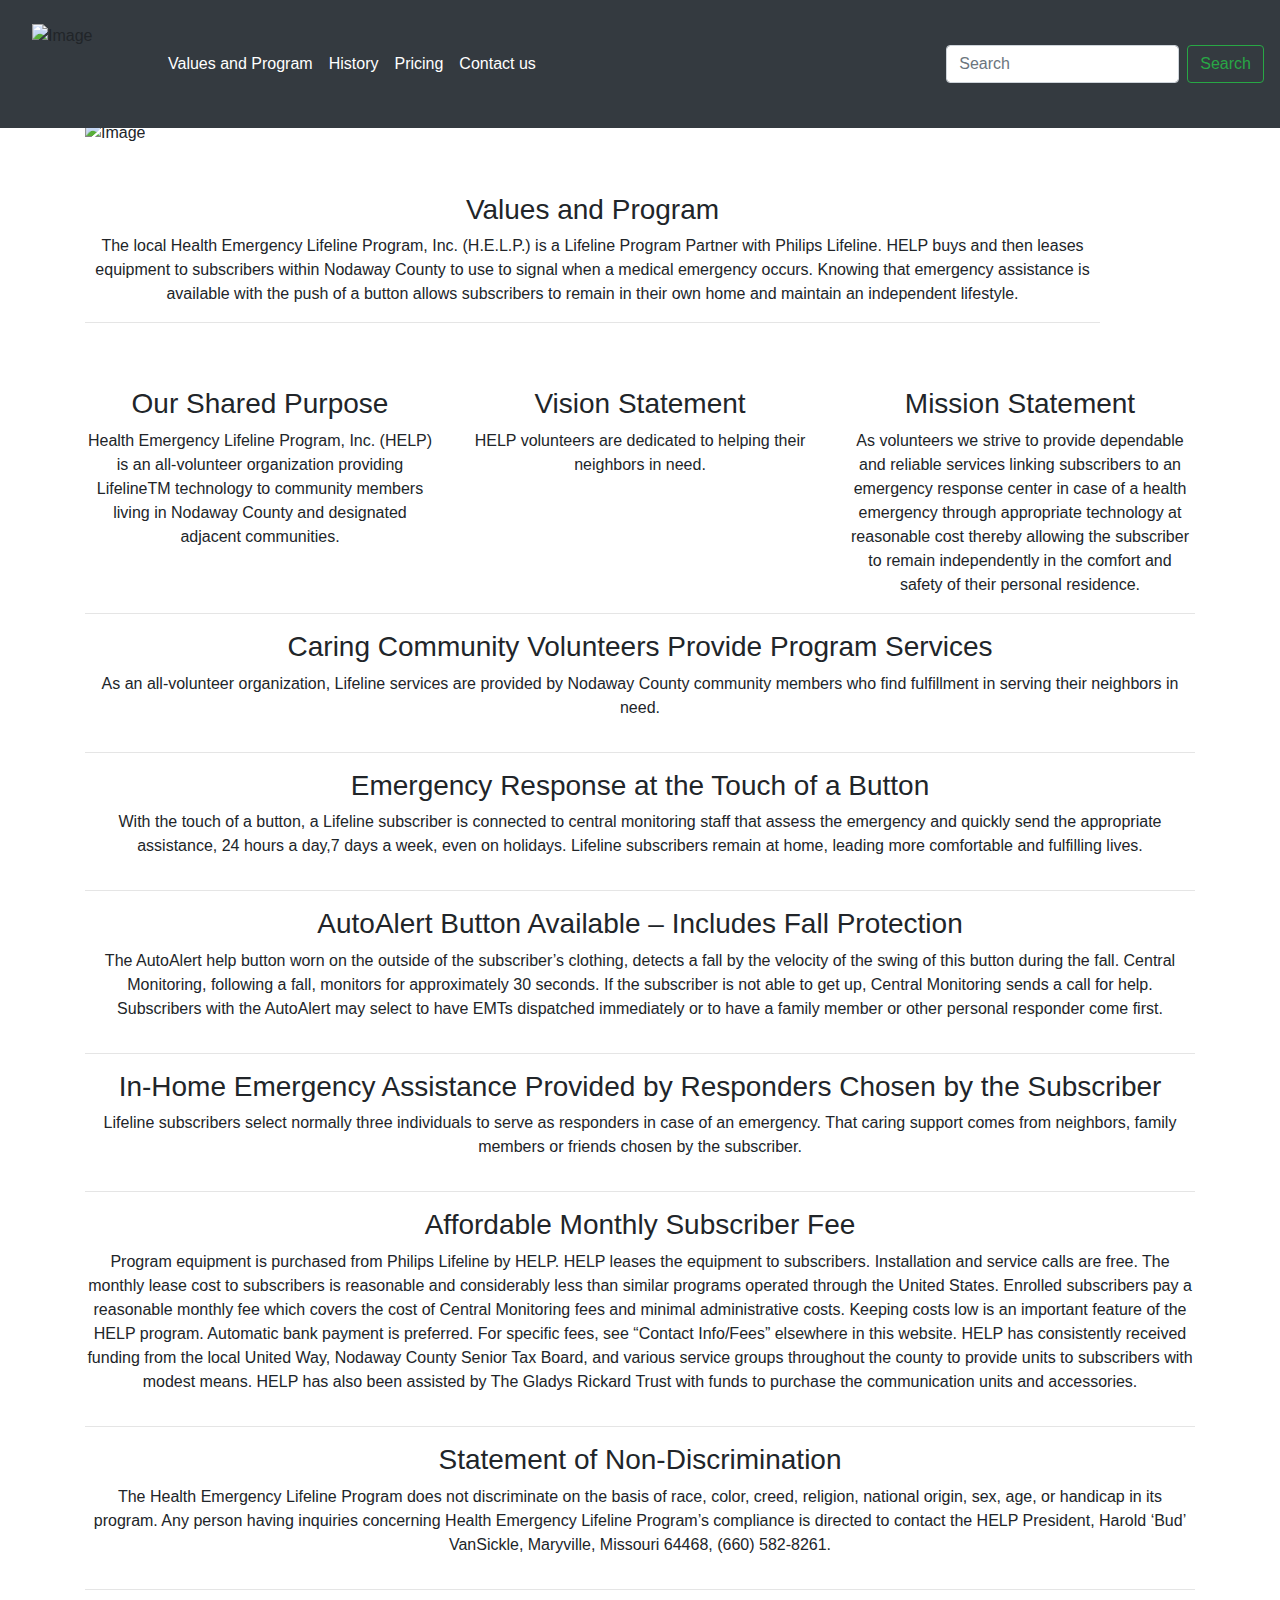
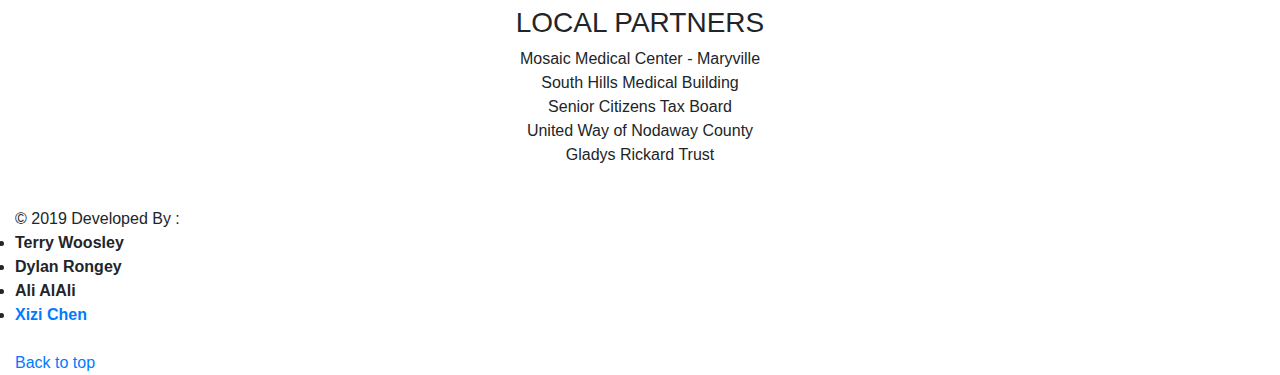
==== index.html @ 8243a245 "complete 'Health Emergency Lifeline Program' file" ====
<!doctype html>
<html lang="en">

<head>
  <meta charset="utf-8">
  <meta name="viewport" content="width=device-width, initial-scale=1, shrink-to-fit=no">
  <meta name="author" content="Group4">

  <title>Help App</title>

  <link rel="canonical" href="https://getbootstrap.com/docs/4.0/examples/starter-template/">

  <!-- Font Awesome -->
  <link rel="stylesheet" href="https://use.fontawesome.com/releases/v5.8.2/css/all.css">
  <!-- Bootstrap core CSS -->
  <link href="https://cdnjs.cloudflare.com/ajax/libs/twitter-bootstrap/4.3.1/css/bootstrap.min.css" rel="stylesheet">

  <!-- Custom fonts for this theme -->
  <link href="vendor/fontawesome-free/css/all.min.css" rel="stylesheet" type="text/css">
  <link href="https://fonts.googleapis.com/css?family=Montserrat:400,700" rel="stylesheet" type="text/css">
  <link href="https://fonts.googleapis.com/css?family=Lato:400,700,400italic,700italic" rel="stylesheet"
    type="text/css">


  <!-- Custom styles for this template -->
  <link href="../help-app/css/style.css" rel="stylesheet">
</head>


<body class="page-top">
  <a name="top"></a>
  <nav class="navbar navbar-expand-md navbar-dark bg-dark fixed-top">
    <button class="navbar-toggler" type="button" data-toggle="collapse" data-target="#navbarsExampleDefault"
      aria-controls="navbarsExampleDefault" aria-expanded="false" aria-label="Toggle navigation">
      <span class="navbar-toggler-icon"></span>
    </button>
    <img src="../help-app/logo/logo.png" style="width:9em;height:7em; padding: 1em 1em 1em 1em;" alt="Image">
    <div class="collapse navbar-collapse" id="navbarsExampleDefault">
      <ul class="navbar-nav mr-auto">
        <li class="nav-item active">
          <a class="nav-link" href="#values">Values and Program <span class="sr-only">(current)</span></a>
        </li>
        <li class="nav-item active">
          <a class="nav-link " href="#history">History</a>
        </li>
        <li class="nav-item active">
          <a class="nav-link " href="#pricing">Pricing</a>
        <li class="nav-item active">
          <a class="nav-link " href="#bot">Contact us</a>
        </li>
      </ul>
      <form class="form-inline my-2 my-lg-0">
        <input class="form-control mr-sm-2" type="text" placeholder="Search" aria-label="Search">
        <button class="btn btn-outline-success my-2 my-sm-0" type="submit">Search</button>
      </form>
    </div>
  </nav>

  <main class="container mt-5 flex-fill ">
    <br><br><br>
    <img src="../help-app/images/Wearing Lifeline Autoalert Button.jpg" style="width:70em;height:50em;" alt="Image">

    <div class="row">
      <article class="col-sm-12">

        <div class="row">

          <section class="col-md-11 text-center">
            <br><br>
            <h3>Values and Program</h3>
            <p>The local Health Emergency Lifeline Program, Inc. (H.E.L.P.) is a Lifeline Program Partner with Philips
              Lifeline. HELP buys and then leases equipment to subscribers within Nodaway County to use to signal when a
              medical emergency occurs. Knowing that emergency assistance is available with the push of a button allows
              subscribers to remain in their own home and maintain an independent lifestyle.</p>
            <hr>
            <br><br>
          </section>

          <section class="col-md-4 text-center">
            <h3>Our Shared Purpose</h3>
            Health Emergency Lifeline Program, Inc. (HELP) is an all-volunteer organization providing LifelineTM
            technology to community members living in Nodaway County and designated adjacent communities.
          </section>

          <section class="col-md-4 text-center">
            <h3>Vision Statement</h3>
            HELP volunteers are dedicated to helping their neighbors in need.
          </section>

          <section class="col-md-4 text-center">
            <h3>Mission Statement</h3>
            As volunteers we strive to provide dependable and reliable services linking subscribers to an emergency
            response center in case of a health emergency through appropriate technology at reasonable cost thereby
            allowing the subscriber to remain independently in the comfort and safety of their personal residence.
          </section>

          <section class="col-md-12 text-center">
            <hr>
            <h3>Caring Community Volunteers Provide Program Services</h3>
            <p>As an all-volunteer organization, Lifeline services are provided by Nodaway County community members who
              find fulfillment in serving their neighbors in need.</p>
          </section>

          <section class="col-md-12 text-center">
            <hr>
            <h3>Emergency Response at the Touch of a Button</h3>
            <p>With the touch of a button, a Lifeline subscriber is connected to central monitoring staff that assess
              the emergency and quickly send the appropriate assistance, 24 hours a day,7 days a week, even on holidays.
              Lifeline subscribers remain at home, leading more comfortable and fulfilling lives.</p>
          </section>

          <section class="col-md-12 text-center">
            <hr>
            <h3>AutoAlert Button Available – Includes Fall Protection</h3>
            <p>The AutoAlert help button worn on the outside of the subscriber’s clothing, detects a fall by the
              velocity of the swing of this button during the fall. Central Monitoring, following a fall, monitors for
              approximately 30 seconds. If the subscriber is not able to get up, Central Monitoring sends a call for
              help. Subscribers with the AutoAlert may select to have EMTs dispatched immediately or to have a family
              member or other personal responder come first.</p>
          </section>

          <section class="col-md-12 text-center">
            <hr>
            <h3>In-Home Emergency Assistance Provided by Responders Chosen by the Subscriber</h3>
            <p>Lifeline subscribers select normally three individuals to serve as responders in case of an emergency.
              That caring support comes from neighbors, family members or friends chosen by the subscriber.</p>
          </section>

          <section class="col-md-12 text-center">
            <hr>
            <h3>Affordable Monthly Subscriber Fee</h3>
            <p>Program equipment is purchased from Philips Lifeline by HELP. HELP leases the equipment to subscribers.
              Installation and service calls are free. The monthly lease cost to subscribers is reasonable and
              considerably less than similar programs operated through the United States. Enrolled subscribers pay a
              reasonable monthly fee which covers the cost of Central Monitoring fees and minimal administrative costs.
              Keeping costs low is an important feature of the HELP program. Automatic bank payment is preferred. For
              specific fees, see “Contact Info/Fees” elsewhere in this website.
              HELP has consistently received funding from the local United Way, Nodaway County Senior Tax Board, and
              various service groups throughout the county to provide units to subscribers with modest means. HELP has
              also been assisted by The Gladys Rickard Trust with funds to purchase the communication units and
              accessories.
            </p>
          </section>

          <section class="col-md-12 text-center">
            <hr>
            <h3>Statement of Non-Discrimination</h3>
            <p>The Health Emergency Lifeline Program does not discriminate on the basis of race, color, creed, religion,
              national origin, sex, age, or handicap in its program. Any person having inquiries concerning Health
              Emergency Lifeline Program’s compliance is directed to contact the HELP President, Harold ‘Bud’ VanSickle,
              Maryville, Missouri 64468, (660) 582-8261.
            </p>
          </section>

          <section class="col-md-12 text-center">
              <hr>
              <h3>LOCAL PARTNERS</h3>
              <p>Mosaic Medical Center - Maryville
                  <br>South Hills Medical Building
                  <br>Senior Citizens Tax Board
                  <br>United Way of Nodaway County
                  <br>Gladys Rickard Trust
                  
              </p>
            </section>
  

        </div>
      </article>
    </div>



  </main><!-- /.container -->

  <footer class="container-fluid">
    <div id="footer">
      <br>&copy; 2019 Developed By :
      <b>
        <li>Terry Woosley</li>
        <li>Dylan Rongey</li>
        <li>Ali AlAli</li>
        <li><a href="https://xchen182.github.io/aboutme/">Xizi Chen</li>
      </b>
      <br>
      <a href="#top">Back to top</a>
    </div>
    <a name="bot"></a>
  </footer>



</body>

</html>
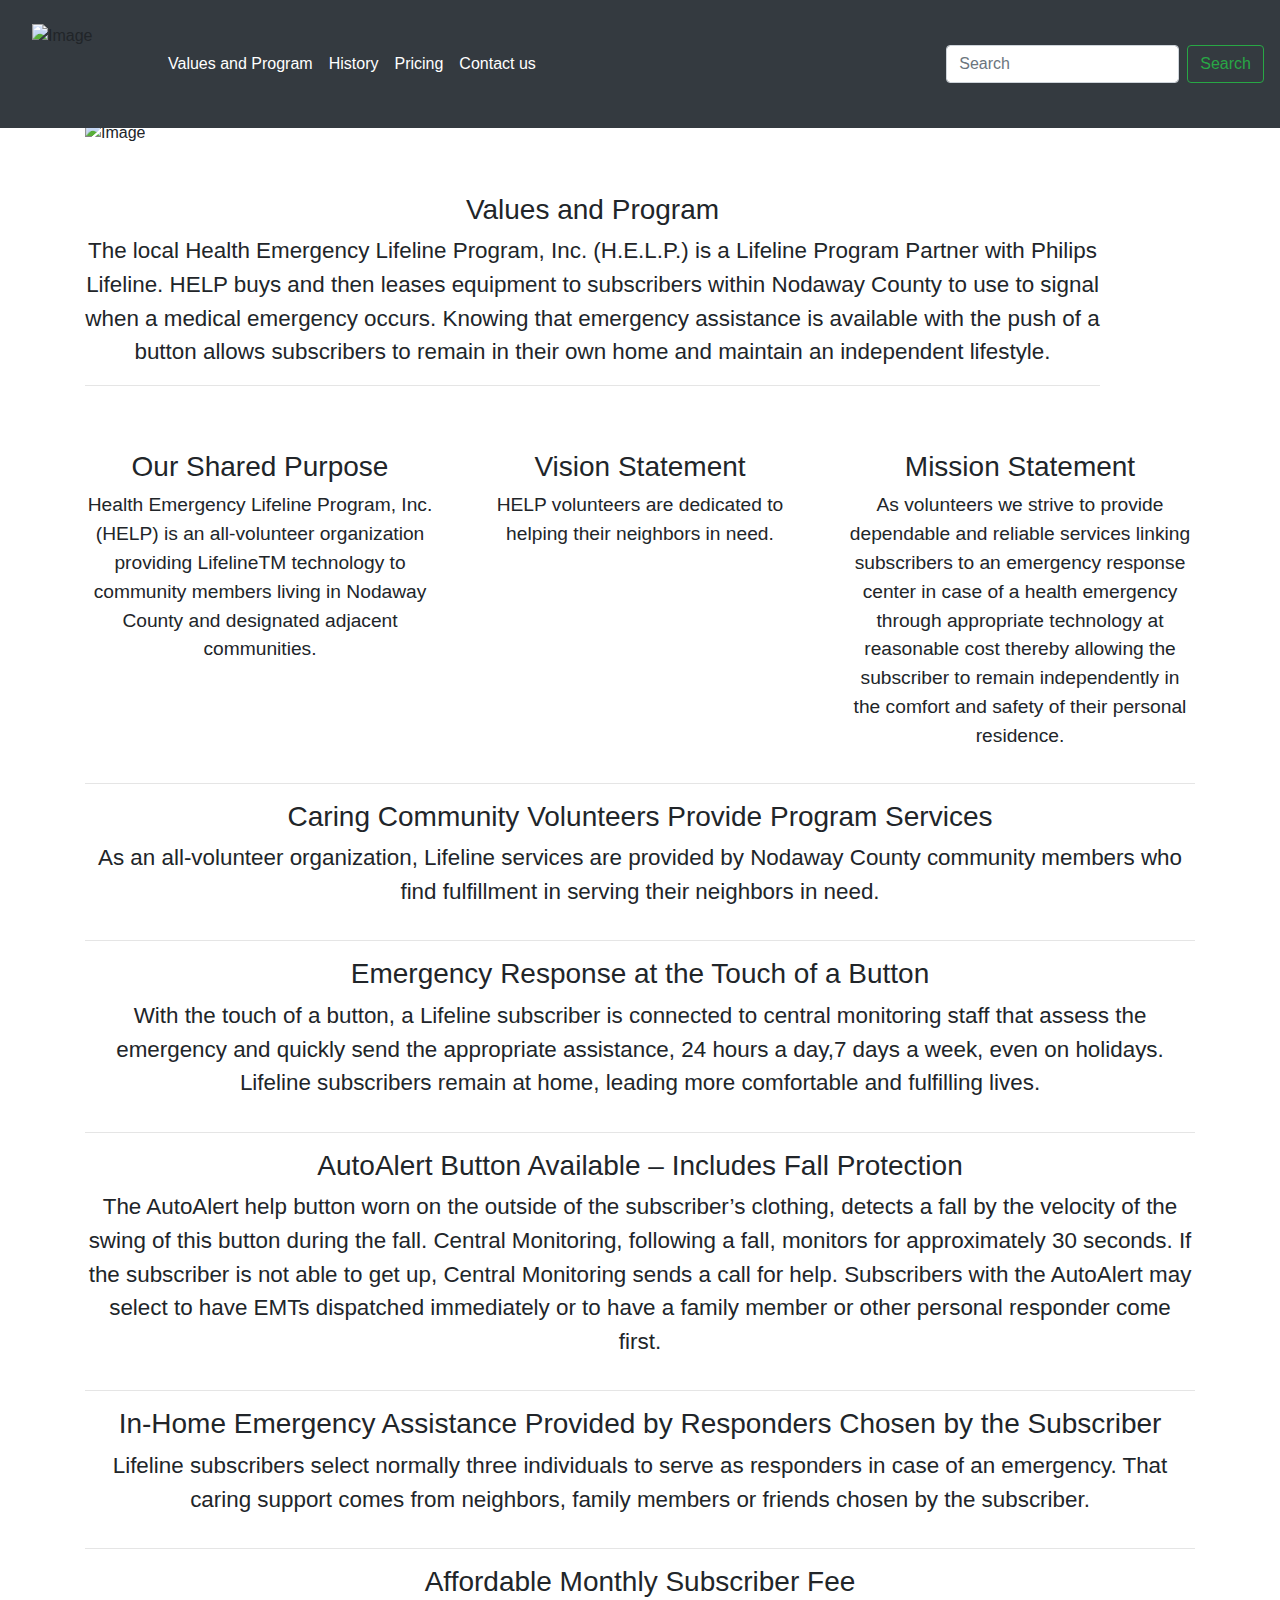
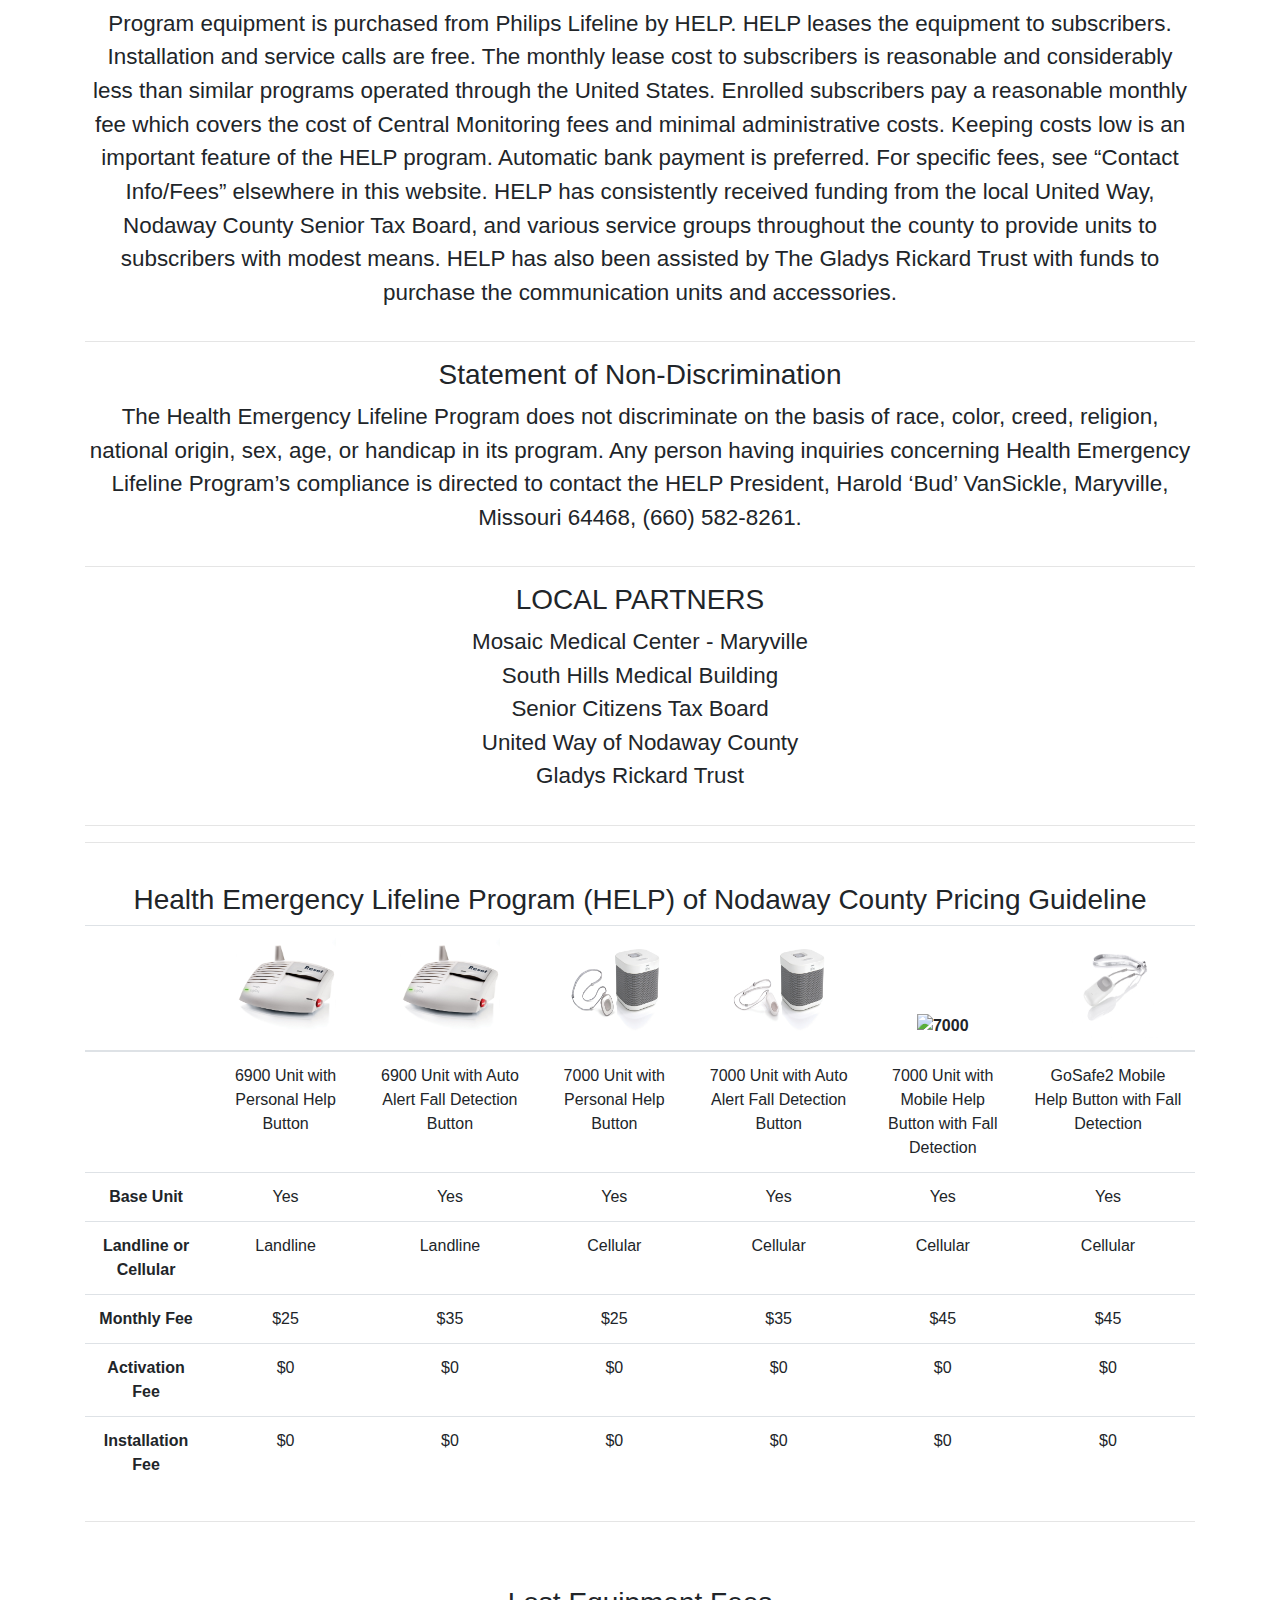
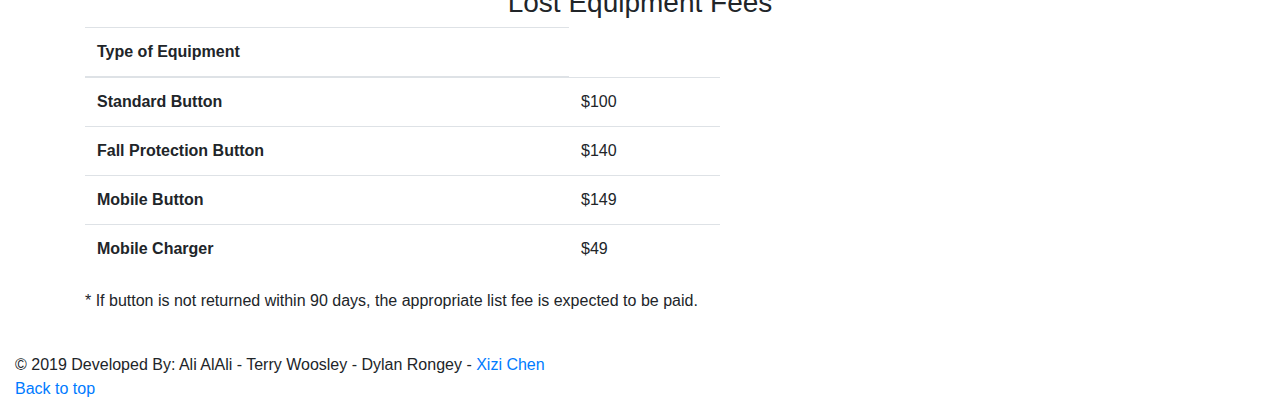
==== commit 7a1da3d3: "add pricing" ====
--- a/index.html
+++ b/index.html
@@ -41,7 +41,7 @@
           <a class="nav-link" href="#values">Values and Program <span class="sr-only">(current)</span></a>
         </li>
         <li class="nav-item active">
-          <a class="nav-link " href="#history">History</a>
+          <a class="nav-link " href="history.html">History</a>
         </li>
         <li class="nav-item active">
           <a class="nav-link " href="#pricing">Pricing</a>
@@ -68,7 +68,7 @@
           <section class="col-md-11 text-center">
             <br><br>
             <h3>Values and Program</h3>
-            <p>The local Health Emergency Lifeline Program, Inc. (H.E.L.P.) is a Lifeline Program Partner with Philips
+            <p style="font-family: 'Gill Sans', 'Gill Sans MT', Calibri, 'Trebuchet MS', sans-serif; font-size:140%;">The local Health Emergency Lifeline Program, Inc. (H.E.L.P.) is a Lifeline Program Partner with Philips
               Lifeline. HELP buys and then leases equipment to subscribers within Nodaway County to use to signal when a
               medical emergency occurs. Knowing that emergency assistance is available with the push of a button allows
               subscribers to remain in their own home and maintain an independent lifestyle.</p>
@@ -78,33 +78,39 @@
 
           <section class="col-md-4 text-center">
             <h3>Our Shared Purpose</h3>
+            <p style="font-family: 'Gill Sans', 'Gill Sans MT', Calibri, 'Trebuchet MS', sans-serif; font-size:120%;">
             Health Emergency Lifeline Program, Inc. (HELP) is an all-volunteer organization providing LifelineTM
             technology to community members living in Nodaway County and designated adjacent communities.
+          </p>
           </section>
 
           <section class="col-md-4 text-center">
             <h3>Vision Statement</h3>
+            <p style="font-family: 'Gill Sans', 'Gill Sans MT', Calibri, 'Trebuchet MS', sans-serif; font-size:120%;">
             HELP volunteers are dedicated to helping their neighbors in need.
+          </p>
           </section>
 
           <section class="col-md-4 text-center">
             <h3>Mission Statement</h3>
+            <p style="font-family: 'Gill Sans', 'Gill Sans MT', Calibri, 'Trebuchet MS', sans-serif; font-size:120%;">
             As volunteers we strive to provide dependable and reliable services linking subscribers to an emergency
             response center in case of a health emergency through appropriate technology at reasonable cost thereby
             allowing the subscriber to remain independently in the comfort and safety of their personal residence.
+          </p>
           </section>
 
           <section class="col-md-12 text-center">
             <hr>
             <h3>Caring Community Volunteers Provide Program Services</h3>
-            <p>As an all-volunteer organization, Lifeline services are provided by Nodaway County community members who
+            <p style="font-family: 'Gill Sans', 'Gill Sans MT', Calibri, 'Trebuchet MS', sans-serif; font-size:140%;">As an all-volunteer organization, Lifeline services are provided by Nodaway County community members who
               find fulfillment in serving their neighbors in need.</p>
           </section>
 
           <section class="col-md-12 text-center">
             <hr>
             <h3>Emergency Response at the Touch of a Button</h3>
-            <p>With the touch of a button, a Lifeline subscriber is connected to central monitoring staff that assess
+            <p style="font-family: 'Gill Sans', 'Gill Sans MT', Calibri, 'Trebuchet MS', sans-serif; font-size:140%;">With the touch of a button, a Lifeline subscriber is connected to central monitoring staff that assess
               the emergency and quickly send the appropriate assistance, 24 hours a day,7 days a week, even on holidays.
               Lifeline subscribers remain at home, leading more comfortable and fulfilling lives.</p>
           </section>
@@ -112,7 +118,7 @@
           <section class="col-md-12 text-center">
             <hr>
             <h3>AutoAlert Button Available – Includes Fall Protection</h3>
-            <p>The AutoAlert help button worn on the outside of the subscriber’s clothing, detects a fall by the
+            <p style="font-family: 'Gill Sans', 'Gill Sans MT', Calibri, 'Trebuchet MS', sans-serif; font-size:140%;">The AutoAlert help button worn on the outside of the subscriber’s clothing, detects a fall by the
               velocity of the swing of this button during the fall. Central Monitoring, following a fall, monitors for
               approximately 30 seconds. If the subscriber is not able to get up, Central Monitoring sends a call for
               help. Subscribers with the AutoAlert may select to have EMTs dispatched immediately or to have a family
@@ -122,14 +128,14 @@
           <section class="col-md-12 text-center">
             <hr>
             <h3>In-Home Emergency Assistance Provided by Responders Chosen by the Subscriber</h3>
-            <p>Lifeline subscribers select normally three individuals to serve as responders in case of an emergency.
+            <p style="font-family: 'Gill Sans', 'Gill Sans MT', Calibri, 'Trebuchet MS', sans-serif; font-size:140%;">Lifeline subscribers select normally three individuals to serve as responders in case of an emergency.
               That caring support comes from neighbors, family members or friends chosen by the subscriber.</p>
           </section>
 
           <section class="col-md-12 text-center">
             <hr>
             <h3>Affordable Monthly Subscriber Fee</h3>
-            <p>Program equipment is purchased from Philips Lifeline by HELP. HELP leases the equipment to subscribers.
+            <p style="font-family: 'Gill Sans', 'Gill Sans MT', Calibri, 'Trebuchet MS', sans-serif; font-size:140%;">Program equipment is purchased from Philips Lifeline by HELP. HELP leases the equipment to subscribers.
               Installation and service calls are free. The monthly lease cost to subscribers is reasonable and
               considerably less than similar programs operated through the United States. Enrolled subscribers pay a
               reasonable monthly fee which covers the cost of Central Monitoring fees and minimal administrative costs.
@@ -145,7 +151,7 @@
           <section class="col-md-12 text-center">
             <hr>
             <h3>Statement of Non-Discrimination</h3>
-            <p>The Health Emergency Lifeline Program does not discriminate on the basis of race, color, creed, religion,
+            <p style="font-family: 'Gill Sans', 'Gill Sans MT', Calibri, 'Trebuchet MS', sans-serif; font-size:140%;">The Health Emergency Lifeline Program does not discriminate on the basis of race, color, creed, religion,
               national origin, sex, age, or handicap in its program. Any person having inquiries concerning Health
               Emergency Lifeline Program’s compliance is directed to contact the HELP President, Harold ‘Bud’ VanSickle,
               Maryville, Missouri 64468, (660) 582-8261.
@@ -153,17 +159,131 @@
           </section>
 
           <section class="col-md-12 text-center">
-              <hr>
-              <h3>LOCAL PARTNERS</h3>
-              <p>Mosaic Medical Center - Maryville
-                  <br>South Hills Medical Building
-                  <br>Senior Citizens Tax Board
-                  <br>United Way of Nodaway County
-                  <br>Gladys Rickard Trust
-                  
-              </p>
-            </section>
-  
+            <hr>
+            <h3>LOCAL PARTNERS</h3>
+            <p style="font-family: 'Gill Sans', 'Gill Sans MT', Calibri, 'Trebuchet MS', sans-serif; font-size:140%;">Mosaic Medical Center - Maryville
+              <br>South Hills Medical Building
+              <br>Senior Citizens Tax Board
+              <br>United Way of Nodaway County
+              <br>Gladys Rickard Trust
+            </p>
+          </section>
+
+          <section class="col-md-12 text-center">
+            <hr><hr><br>
+            <h3>Health Emergency Lifeline Program (HELP) of Nodaway County Pricing Guideline</h3>
+            <table class="table table-responsive">
+              <thead>
+                <tr>
+                  <th scope="col"></th>
+                  <th scope="col"><img src="images/6900 Communicator.jpg" alt="6900" style="width:100px;height:100px;">
+                  </th>
+                  <th scope="col"><img src="images/6900 Communicator.jpg" alt="7000" style="width:100px;height:100px;">
+                  </th>
+                  <th scope="col"><img src="images/7000 Communicator and Standard Button.jpg" alt="7000"
+                      style="width:100px;height:100px;"></th>
+                  <th scope="col"><img src="images/7000 Communicator and Autoalert Button.jpg" alt="7000"
+                      style="width:100px;height:100px;"></th>
+                  <th scope="col"><img src="images/Communicators and Buttons.jpg" alt="7000"
+                      style="width:100px;height:100px;"></th>
+                  <th scope="col"><img src="images/Gosafe Button.jpg" alt="7000" style="width:100px;height:100px;"></th>
+                </tr>
+              </thead>
+              <tbody>
+                <tr>
+                  <th scope="row"></th>
+                  <td>6900 Unit with Personal Help Button</td>
+                  <td>6900 Unit with Auto Alert Fall Detection Button</td>
+                  <td>7000 Unit with Personal Help Button</td>
+                  <td>7000 Unit with Auto Alert Fall Detection Button</td>
+                  <td>7000 Unit with Mobile Help Button with Fall Detection</td>
+                  <td>GoSafe2 Mobile Help Button with Fall Detection</td>
+                </tr>
+                <tr>
+                  <th scope="row">Base Unit</th>
+                  <td>Yes</td>
+                  <td>Yes</td>
+                  <td>Yes</td>
+                  <td>Yes</td>
+                  <td>Yes</td>
+                  <td>Yes</td>
+                </tr>
+                <tr>
+                  <th scope="row">Landline or Cellular</th>
+                  <td>Landline</td>
+                  <td>Landline</td>
+                  <td>Cellular</td>
+                  <td>Cellular</td>
+                  <td>Cellular</td>
+                  <td>Cellular</td>
+                </tr>
+                <tr>
+                  <th scope="row">Monthly Fee</th>
+                  <td>$25</td>
+                  <td>$35</td>
+                  <td>$25</td>
+                  <td>$35</td>
+                  <td>$45</td>
+                  <td>$45</td>
+                </tr>
+                <tr>
+                  <th scope="row">Activation Fee</th>
+                  <td>$0</td>
+                  <td>$0</td>
+                  <td>$0</td>
+                  <td>$0</td>
+                  <td>$0</td>
+                  <td>$0</td>
+                </tr>
+                <tr>
+                  <th scope="row">Installation Fee</th>
+                  <td>$0</td>
+                  <td>$0</td>
+                  <td>$0</td>
+                  <td>$0</td>
+                  <td>$0</td>
+                  <td>$0</td>
+                </tr>
+              </tbody>
+            </table>
+          </section>
+
+          <section class="col-md-12 text-center">
+            <hr><br><br>
+              <h3>Lost Equipment Fees</h3>
+          </section>
+
+          <section class="col-md-7 ">
+            <table class="table">
+              <thead>
+                <tr>
+                  <th scope="col">Type of Equipment</th>
+                  </th>
+                </tr>
+              </thead>
+              <tbody>
+                <tr>
+                  <th scope="row">Standard Button</th>
+                  <td>$100</td>
+                </tr>
+                <tr>
+                  <th scope="row">Fall Protection Button</th>
+                  <td>$140</td>
+                </tr>
+                <tr>
+                  <th scope="row">Mobile Button</th>
+                  <td>$149</td>
+                </tr>
+                <tr>
+                  <th scope="row">Mobile Charger</th>
+                  <td>$49</td>
+                </tr>
+              </tbody>
+            </table>
+            <p style="font-family: 'Gill Sans', 'Gill Sans MT', Calibri, 'Trebuchet MS', sans-serif"
+            >* If button is not returned within 90 days, the appropriate list fee is expected to be paid.
+          </p>
+          </section>
 
         </div>
       </article>
@@ -175,15 +295,13 @@
 
   <footer class="container-fluid">
     <div id="footer">
-      <br>&copy; 2019 Developed By :
-      <b>
-        <li>Terry Woosley</li>
-        <li>Dylan Rongey</li>
-        <li>Ali AlAli</li>
-        <li><a href="https://xchen182.github.io/aboutme/">Xizi Chen</li>
-      </b>
-      <br>
-      <a href="#top">Back to top</a>
+      <br>&copy; 2019 Developed By:
+      Ali AlAli -
+      Terry Woosley -
+      Dylan Rongey -
+      <a href="https://xchen182.github.io/aboutme/">Xizi Chen
+        <br>
+        <a href="#top">Back to top</a>
     </div>
     <a name="bot"></a>
   </footer>
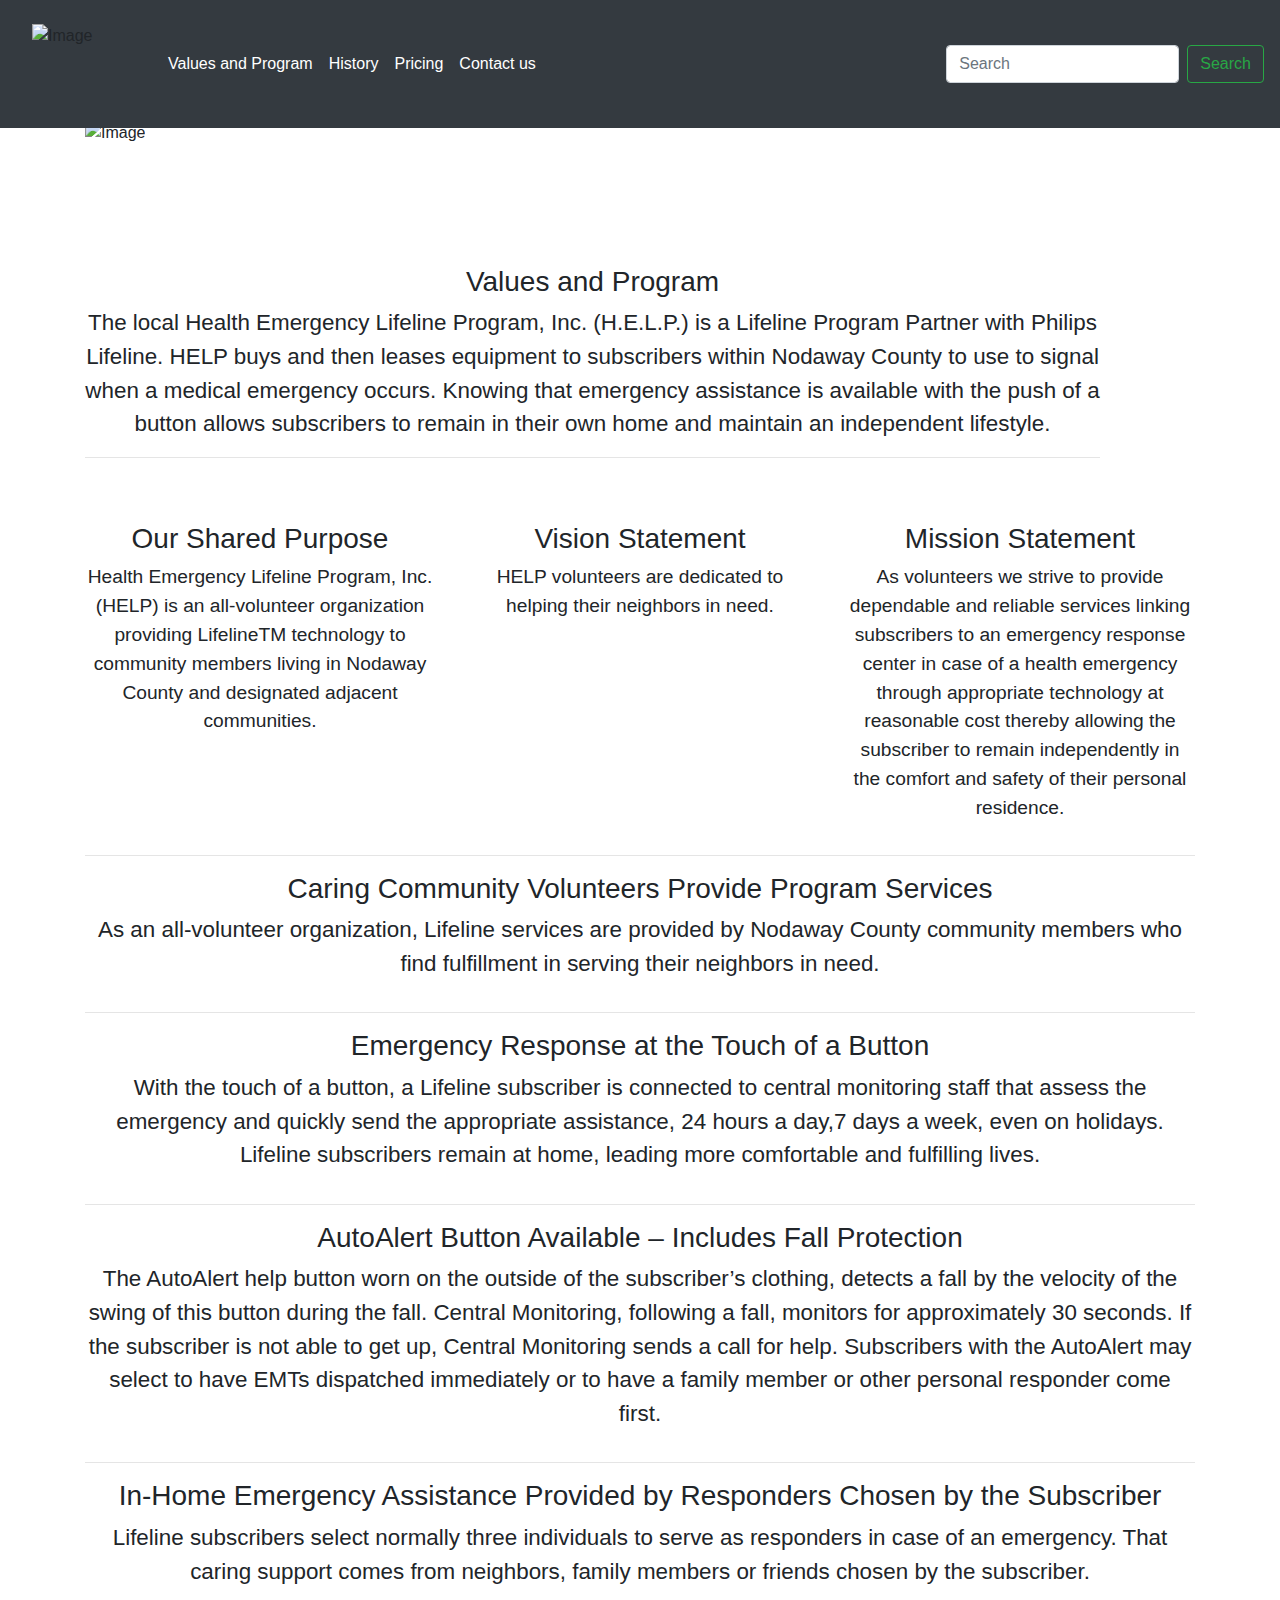
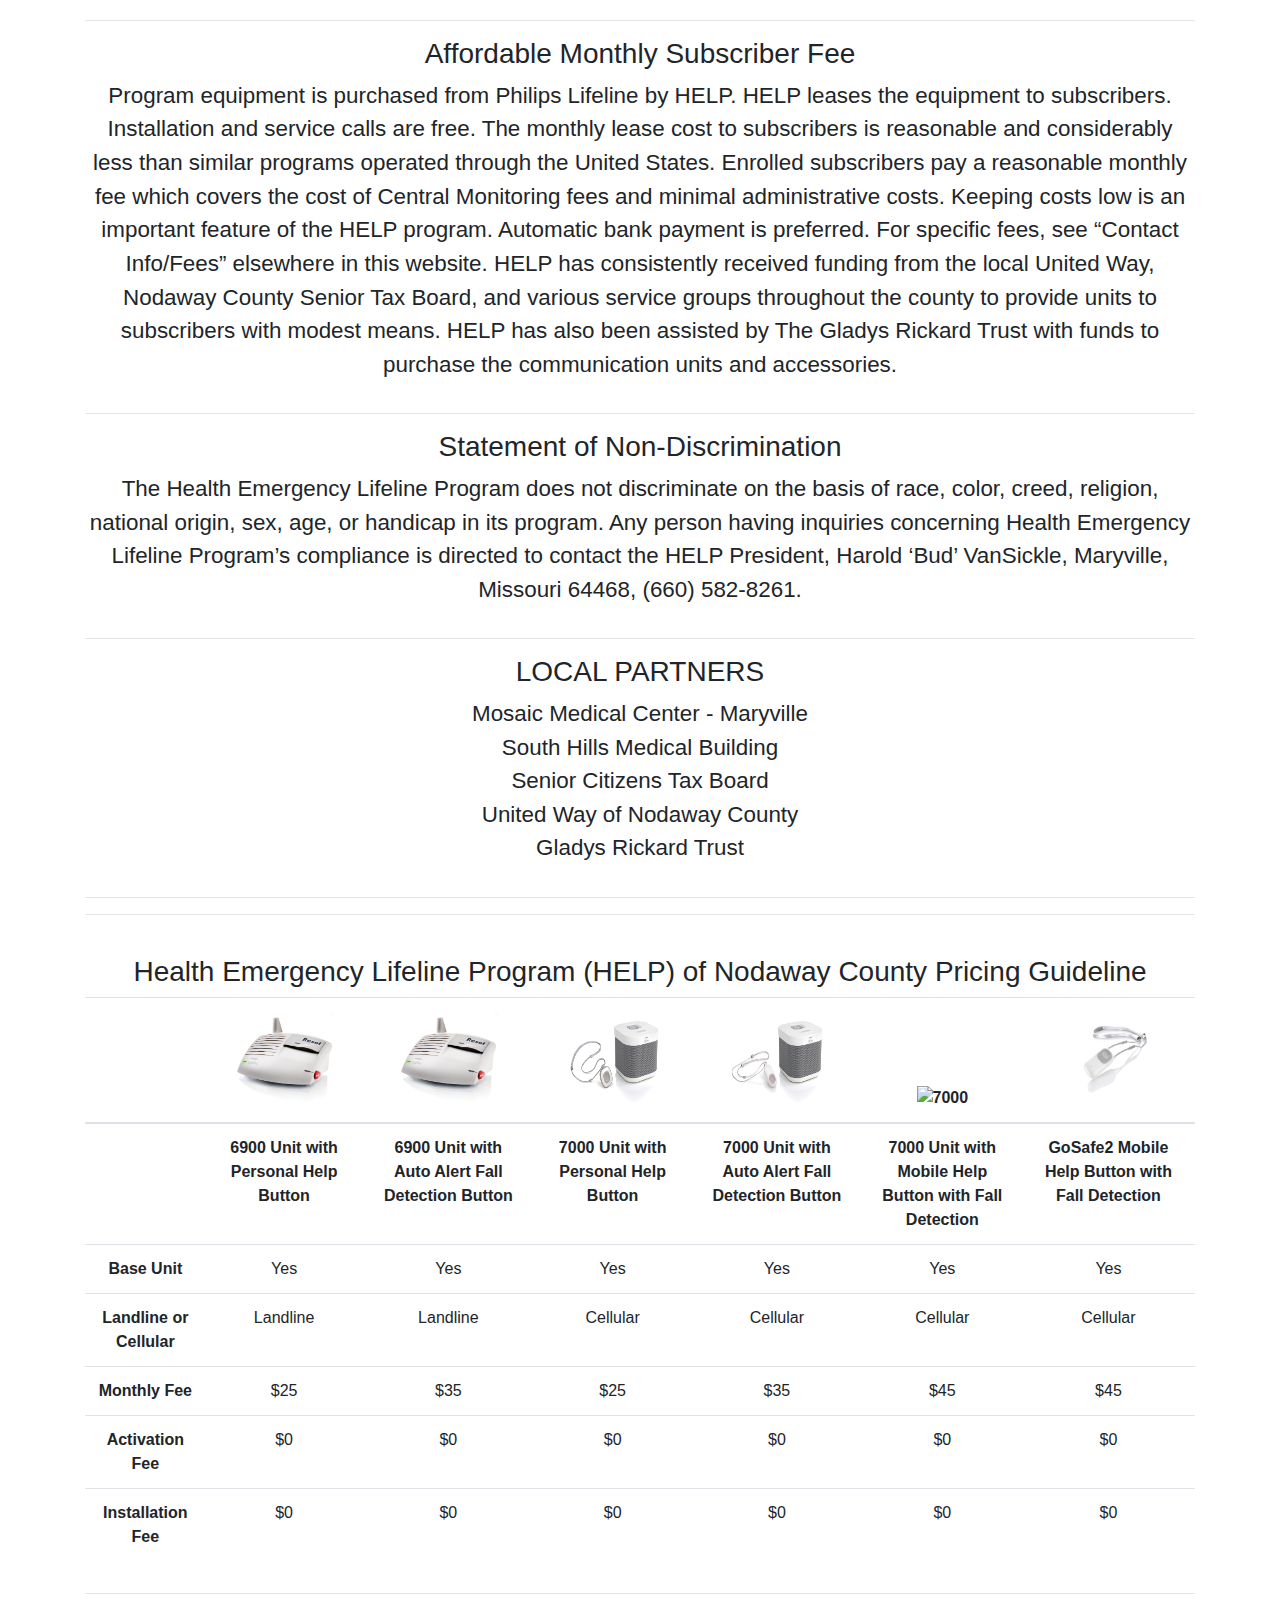
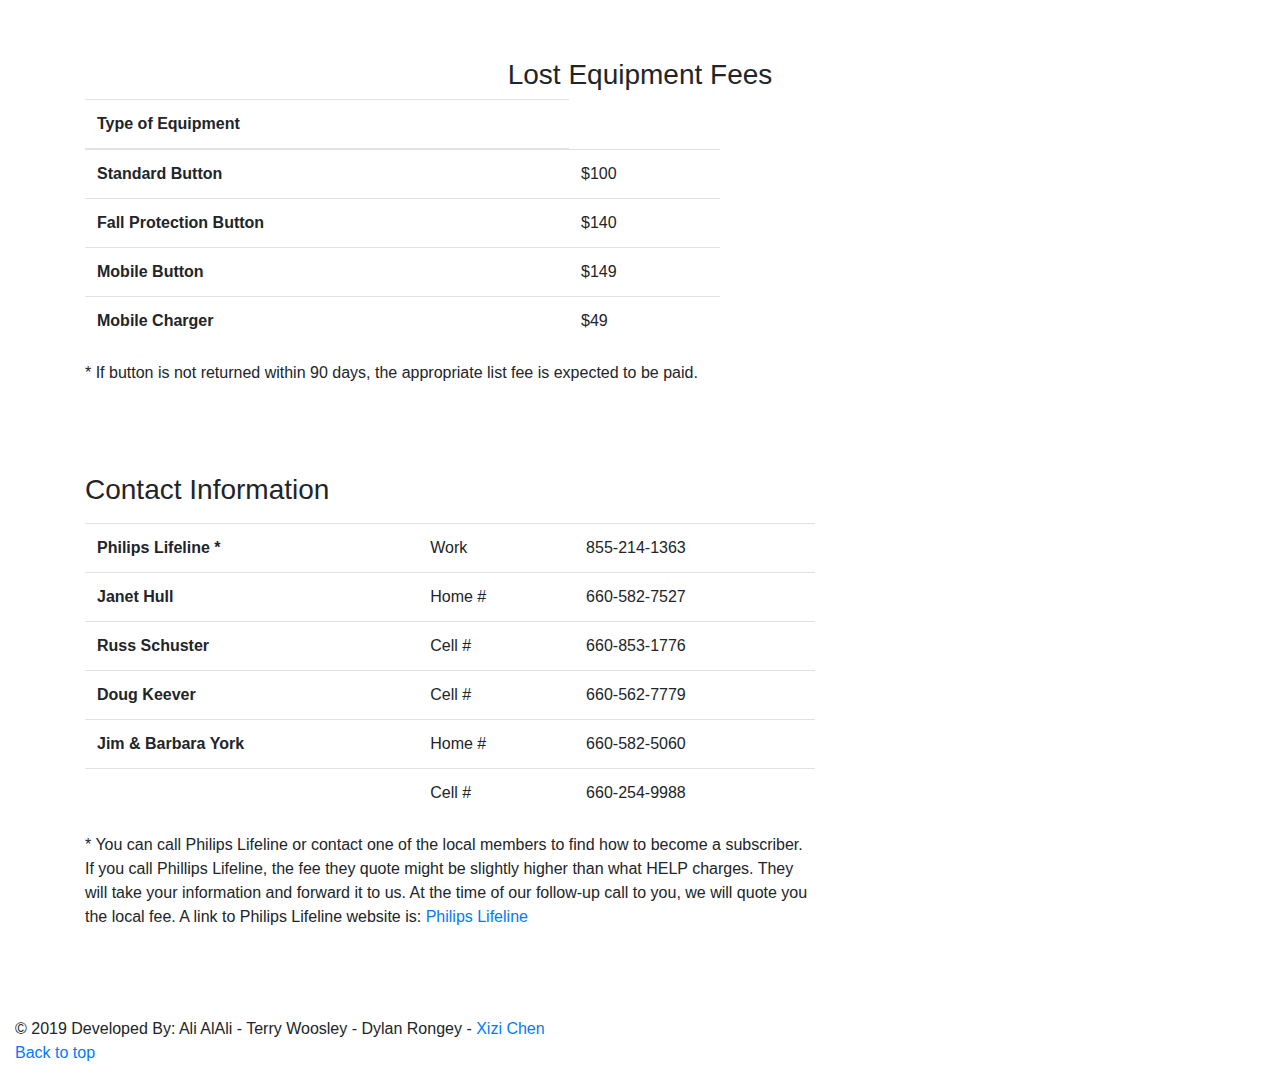
==== commit 31293c27: "add contact info" ====
--- a/index.html
+++ b/index.html
@@ -46,7 +46,7 @@
         <li class="nav-item active">
           <a class="nav-link " href="#pricing">Pricing</a>
         <li class="nav-item active">
-          <a class="nav-link " href="#bot">Contact us</a>
+          <a class="nav-link " href="#contact">Contact us</a>
         </li>
       </ul>
       <form class="form-inline my-2 my-lg-0">
@@ -64,11 +64,12 @@
       <article class="col-sm-12">
 
         <div class="row">
-
           <section class="col-md-11 text-center">
-            <br><br>
+            <a name="values"></a>
+            <br><br><br><br><br>
             <h3>Values and Program</h3>
-            <p style="font-family: 'Gill Sans', 'Gill Sans MT', Calibri, 'Trebuchet MS', sans-serif; font-size:140%;">The local Health Emergency Lifeline Program, Inc. (H.E.L.P.) is a Lifeline Program Partner with Philips
+            <p style="font-family: 'Gill Sans', 'Gill Sans MT', Calibri, 'Trebuchet MS', sans-serif; font-size:140%;">
+              The local Health Emergency Lifeline Program, Inc. (H.E.L.P.) is a Lifeline Program Partner with Philips
               Lifeline. HELP buys and then leases equipment to subscribers within Nodaway County to use to signal when a
               medical emergency occurs. Knowing that emergency assistance is available with the push of a button allows
               subscribers to remain in their own home and maintain an independent lifestyle.</p>
@@ -79,38 +80,40 @@
           <section class="col-md-4 text-center">
             <h3>Our Shared Purpose</h3>
             <p style="font-family: 'Gill Sans', 'Gill Sans MT', Calibri, 'Trebuchet MS', sans-serif; font-size:120%;">
-            Health Emergency Lifeline Program, Inc. (HELP) is an all-volunteer organization providing LifelineTM
-            technology to community members living in Nodaway County and designated adjacent communities.
-          </p>
+              Health Emergency Lifeline Program, Inc. (HELP) is an all-volunteer organization providing LifelineTM
+              technology to community members living in Nodaway County and designated adjacent communities.
+            </p>
           </section>
 
           <section class="col-md-4 text-center">
             <h3>Vision Statement</h3>
             <p style="font-family: 'Gill Sans', 'Gill Sans MT', Calibri, 'Trebuchet MS', sans-serif; font-size:120%;">
-            HELP volunteers are dedicated to helping their neighbors in need.
-          </p>
+              HELP volunteers are dedicated to helping their neighbors in need.
+            </p>
           </section>
 
           <section class="col-md-4 text-center">
             <h3>Mission Statement</h3>
             <p style="font-family: 'Gill Sans', 'Gill Sans MT', Calibri, 'Trebuchet MS', sans-serif; font-size:120%;">
-            As volunteers we strive to provide dependable and reliable services linking subscribers to an emergency
-            response center in case of a health emergency through appropriate technology at reasonable cost thereby
-            allowing the subscriber to remain independently in the comfort and safety of their personal residence.
-          </p>
+              As volunteers we strive to provide dependable and reliable services linking subscribers to an emergency
+              response center in case of a health emergency through appropriate technology at reasonable cost thereby
+              allowing the subscriber to remain independently in the comfort and safety of their personal residence.
+            </p>
           </section>
 
           <section class="col-md-12 text-center">
             <hr>
             <h3>Caring Community Volunteers Provide Program Services</h3>
-            <p style="font-family: 'Gill Sans', 'Gill Sans MT', Calibri, 'Trebuchet MS', sans-serif; font-size:140%;">As an all-volunteer organization, Lifeline services are provided by Nodaway County community members who
+            <p style="font-family: 'Gill Sans', 'Gill Sans MT', Calibri, 'Trebuchet MS', sans-serif; font-size:140%;">As
+              an all-volunteer organization, Lifeline services are provided by Nodaway County community members who
               find fulfillment in serving their neighbors in need.</p>
           </section>
 
           <section class="col-md-12 text-center">
             <hr>
             <h3>Emergency Response at the Touch of a Button</h3>
-            <p style="font-family: 'Gill Sans', 'Gill Sans MT', Calibri, 'Trebuchet MS', sans-serif; font-size:140%;">With the touch of a button, a Lifeline subscriber is connected to central monitoring staff that assess
+            <p style="font-family: 'Gill Sans', 'Gill Sans MT', Calibri, 'Trebuchet MS', sans-serif; font-size:140%;">
+              With the touch of a button, a Lifeline subscriber is connected to central monitoring staff that assess
               the emergency and quickly send the appropriate assistance, 24 hours a day,7 days a week, even on holidays.
               Lifeline subscribers remain at home, leading more comfortable and fulfilling lives.</p>
           </section>
@@ -118,7 +121,8 @@
           <section class="col-md-12 text-center">
             <hr>
             <h3>AutoAlert Button Available – Includes Fall Protection</h3>
-            <p style="font-family: 'Gill Sans', 'Gill Sans MT', Calibri, 'Trebuchet MS', sans-serif; font-size:140%;">The AutoAlert help button worn on the outside of the subscriber’s clothing, detects a fall by the
+            <p style="font-family: 'Gill Sans', 'Gill Sans MT', Calibri, 'Trebuchet MS', sans-serif; font-size:140%;">
+              The AutoAlert help button worn on the outside of the subscriber’s clothing, detects a fall by the
               velocity of the swing of this button during the fall. Central Monitoring, following a fall, monitors for
               approximately 30 seconds. If the subscriber is not able to get up, Central Monitoring sends a call for
               help. Subscribers with the AutoAlert may select to have EMTs dispatched immediately or to have a family
@@ -128,14 +132,16 @@
           <section class="col-md-12 text-center">
             <hr>
             <h3>In-Home Emergency Assistance Provided by Responders Chosen by the Subscriber</h3>
-            <p style="font-family: 'Gill Sans', 'Gill Sans MT', Calibri, 'Trebuchet MS', sans-serif; font-size:140%;">Lifeline subscribers select normally three individuals to serve as responders in case of an emergency.
+            <p style="font-family: 'Gill Sans', 'Gill Sans MT', Calibri, 'Trebuchet MS', sans-serif; font-size:140%;">
+              Lifeline subscribers select normally three individuals to serve as responders in case of an emergency.
               That caring support comes from neighbors, family members or friends chosen by the subscriber.</p>
           </section>
 
           <section class="col-md-12 text-center">
             <hr>
             <h3>Affordable Monthly Subscriber Fee</h3>
-            <p style="font-family: 'Gill Sans', 'Gill Sans MT', Calibri, 'Trebuchet MS', sans-serif; font-size:140%;">Program equipment is purchased from Philips Lifeline by HELP. HELP leases the equipment to subscribers.
+            <p style="font-family: 'Gill Sans', 'Gill Sans MT', Calibri, 'Trebuchet MS', sans-serif; font-size:140%;">
+              Program equipment is purchased from Philips Lifeline by HELP. HELP leases the equipment to subscribers.
               Installation and service calls are free. The monthly lease cost to subscribers is reasonable and
               considerably less than similar programs operated through the United States. Enrolled subscribers pay a
               reasonable monthly fee which covers the cost of Central Monitoring fees and minimal administrative costs.
@@ -151,7 +157,8 @@
           <section class="col-md-12 text-center">
             <hr>
             <h3>Statement of Non-Discrimination</h3>
-            <p style="font-family: 'Gill Sans', 'Gill Sans MT', Calibri, 'Trebuchet MS', sans-serif; font-size:140%;">The Health Emergency Lifeline Program does not discriminate on the basis of race, color, creed, religion,
+            <p style="font-family: 'Gill Sans', 'Gill Sans MT', Calibri, 'Trebuchet MS', sans-serif; font-size:140%;">
+              The Health Emergency Lifeline Program does not discriminate on the basis of race, color, creed, religion,
               national origin, sex, age, or handicap in its program. Any person having inquiries concerning Health
               Emergency Lifeline Program’s compliance is directed to contact the HELP President, Harold ‘Bud’ VanSickle,
               Maryville, Missouri 64468, (660) 582-8261.
@@ -161,7 +168,8 @@
           <section class="col-md-12 text-center">
             <hr>
             <h3>LOCAL PARTNERS</h3>
-            <p style="font-family: 'Gill Sans', 'Gill Sans MT', Calibri, 'Trebuchet MS', sans-serif; font-size:140%;">Mosaic Medical Center - Maryville
+            <p style="font-family: 'Gill Sans', 'Gill Sans MT', Calibri, 'Trebuchet MS', sans-serif; font-size:140%;">
+              Mosaic Medical Center - Maryville
               <br>South Hills Medical Building
               <br>Senior Citizens Tax Board
               <br>United Way of Nodaway County
@@ -170,7 +178,9 @@
           </section>
 
           <section class="col-md-12 text-center">
-            <hr><hr><br>
+            <a name="pricing"></a>
+            <hr>
+            <hr><br>
             <h3>Health Emergency Lifeline Program (HELP) of Nodaway County Pricing Guideline</h3>
             <table class="table table-responsive">
               <thead>
@@ -192,12 +202,12 @@
               <tbody>
                 <tr>
                   <th scope="row"></th>
-                  <td>6900 Unit with Personal Help Button</td>
-                  <td>6900 Unit with Auto Alert Fall Detection Button</td>
-                  <td>7000 Unit with Personal Help Button</td>
-                  <td>7000 Unit with Auto Alert Fall Detection Button</td>
-                  <td>7000 Unit with Mobile Help Button with Fall Detection</td>
-                  <td>GoSafe2 Mobile Help Button with Fall Detection</td>
+                  <th scope="row">6900 Unit with Personal Help Button</th>
+                  <th scope="row">6900 Unit with Auto Alert Fall Detection Button</th>
+                  <th scope="row">7000 Unit with Personal Help Button</th>
+                  <th scope="row">7000 Unit with Auto Alert Fall Detection Button</th>
+                  <th scope="row">7000 Unit with Mobile Help Button with Fall Detection</th>
+                  <th scope="row">GoSafe2 Mobile Help Button with Fall Detection</th>
                 </tr>
                 <tr>
                   <th scope="row">Base Unit</th>
@@ -250,7 +260,7 @@
 
           <section class="col-md-12 text-center">
             <hr><br><br>
-              <h3>Lost Equipment Fees</h3>
+            <h3>Lost Equipment Fees</h3>
           </section>
 
           <section class="col-md-7 ">
@@ -280,10 +290,62 @@
                 </tr>
               </tbody>
             </table>
-            <p style="font-family: 'Gill Sans', 'Gill Sans MT', Calibri, 'Trebuchet MS', sans-serif"
-            >* If button is not returned within 90 days, the appropriate list fee is expected to be paid.
-          </p>
-          </section>
+            <p style="font-family: 'Gill Sans', 'Gill Sans MT', Calibri, 'Trebuchet MS', sans-serif">* If button is not
+              returned within 90 days, the appropriate list fee is expected to be paid.
+            </p>
+          </section>
+
+          <section class="col-md-8">
+            <a name="contact"></a>
+            <br><br><br>
+            <h3>Contact Information</h3>
+            <p style="font-family: 'Gill Sans', 'Gill Sans MT', Calibri, 'Trebuchet MS', sans-serif; font-size:140%;">
+              <table class="table">
+                <tbody>
+                  <tr>
+                    <th scope="row">Philips Lifeline *</th>
+                    <td>Work</td>
+                    <td>855-214-1363</td>
+                  </tr>
+                  <tr>
+                    <th scope="row">Janet Hull</th>
+                    <td>Home #</td>
+                    <td>660-582-7527</td>
+                  </tr>
+                  <tr>
+                    <th scope="row">Russ Schuster</th>
+                    <td>Cell #</td>
+                    <td>660-853-1776</td>
+                  </tr>
+                  <tr>
+                    <th scope="row">Doug Keever</th>
+                    <td>Cell #</td>
+                    <td>660-562-7779</td>
+                  </tr>
+                  <tr>
+                    <th scope="row">Jim & Barbara York</th>
+                    <td>Home #</td>
+                    <td>660-582-5060</td>
+                  </tr>
+                  <tr>
+                    <th scope="row"></th>
+                    <td>Cell #</td>
+                    <td>660-254-9988</td>
+                  </tr>
+                </tbody>
+              </table>
+              <p style="font-family: 'Gill Sans', 'Gill Sans MT', Calibri, 'Trebuchet MS', sans-serif;">
+                * You can call Philips Lifeline or contact one of the local members to find how to become a subscriber.
+                If you call Phillips Lifeline, the fee they quote might be slightly higher than what HELP charges. They
+                will take your information and forward it to us. At the time of our follow-up call to you, we will quote
+                you the local fee. A link to Philips Lifeline website is: <a
+                  href="http://www.lifelinesys.com/content/lifeline-products/lifeline-caregiver" target="_blank">Philips Lifeline</a>
+
+              </p>
+
+              <br><br>
+          </section>
+
 
         </div>
       </article>
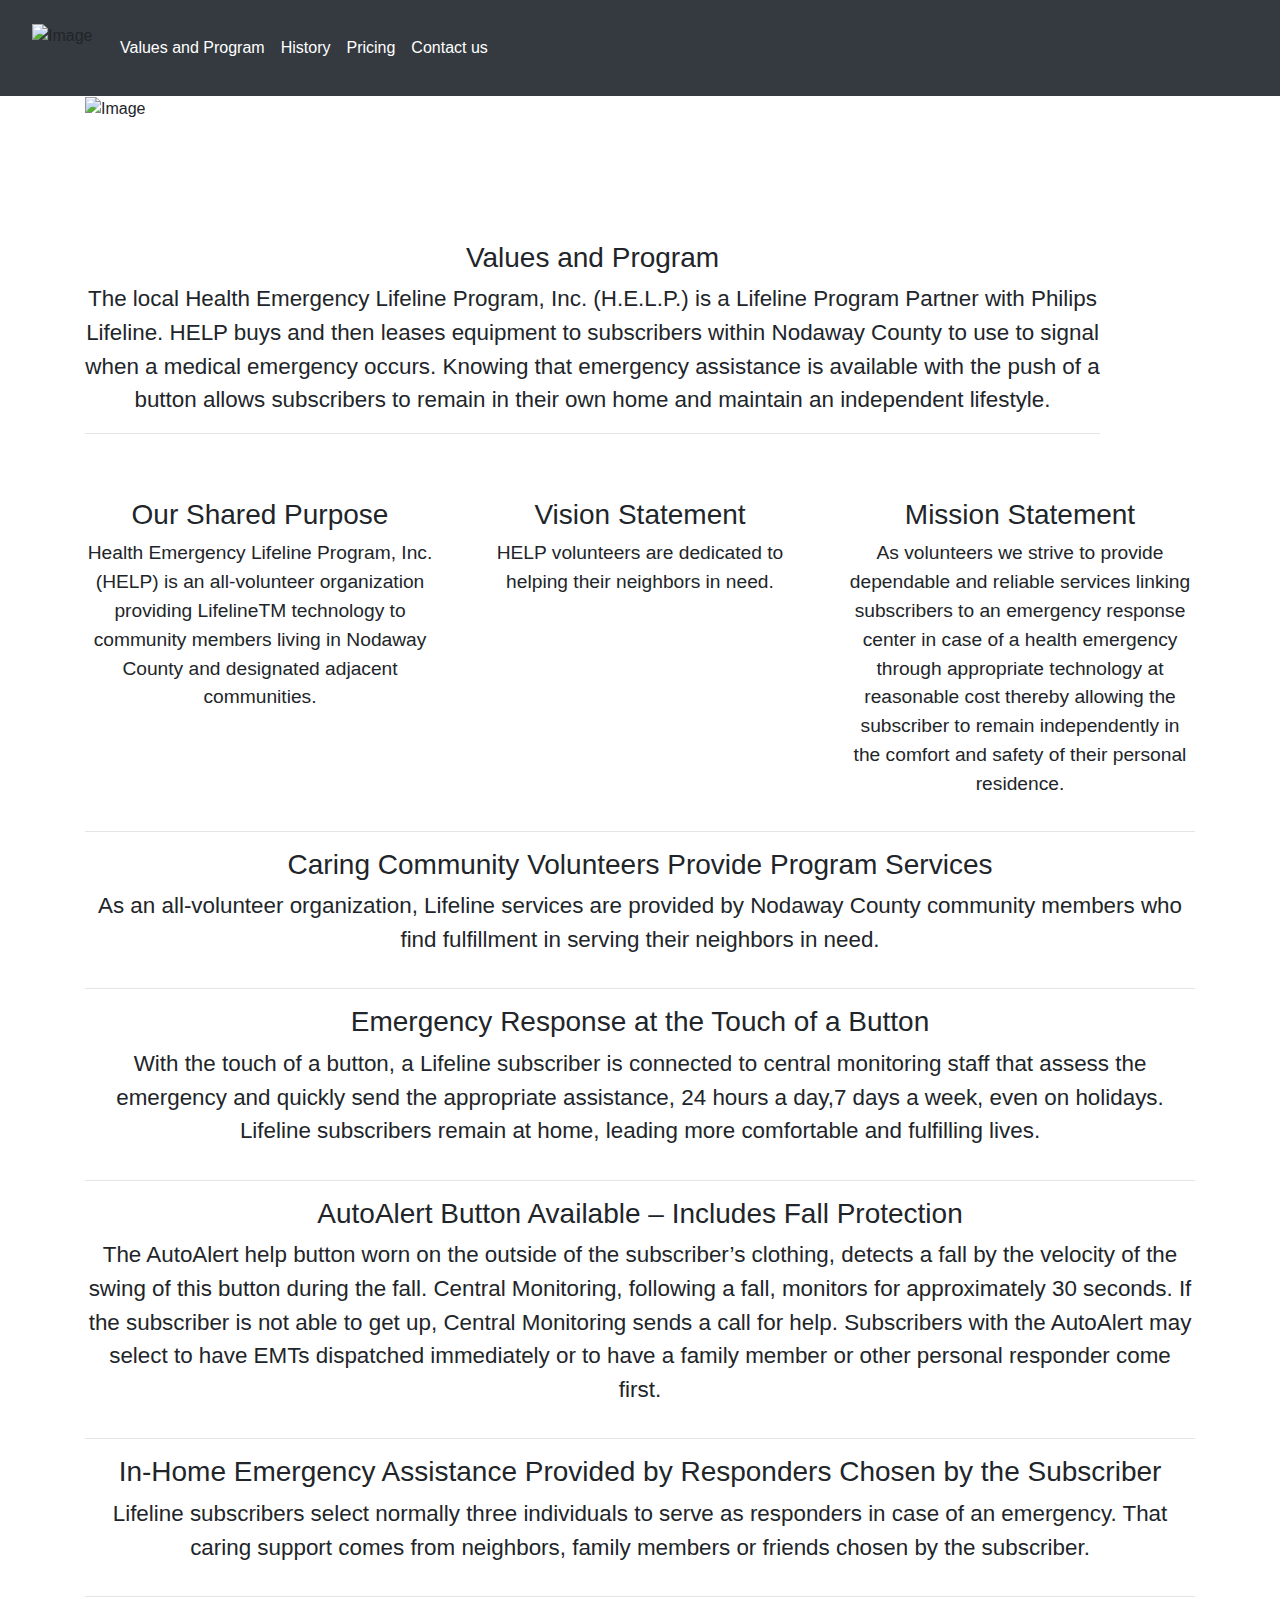
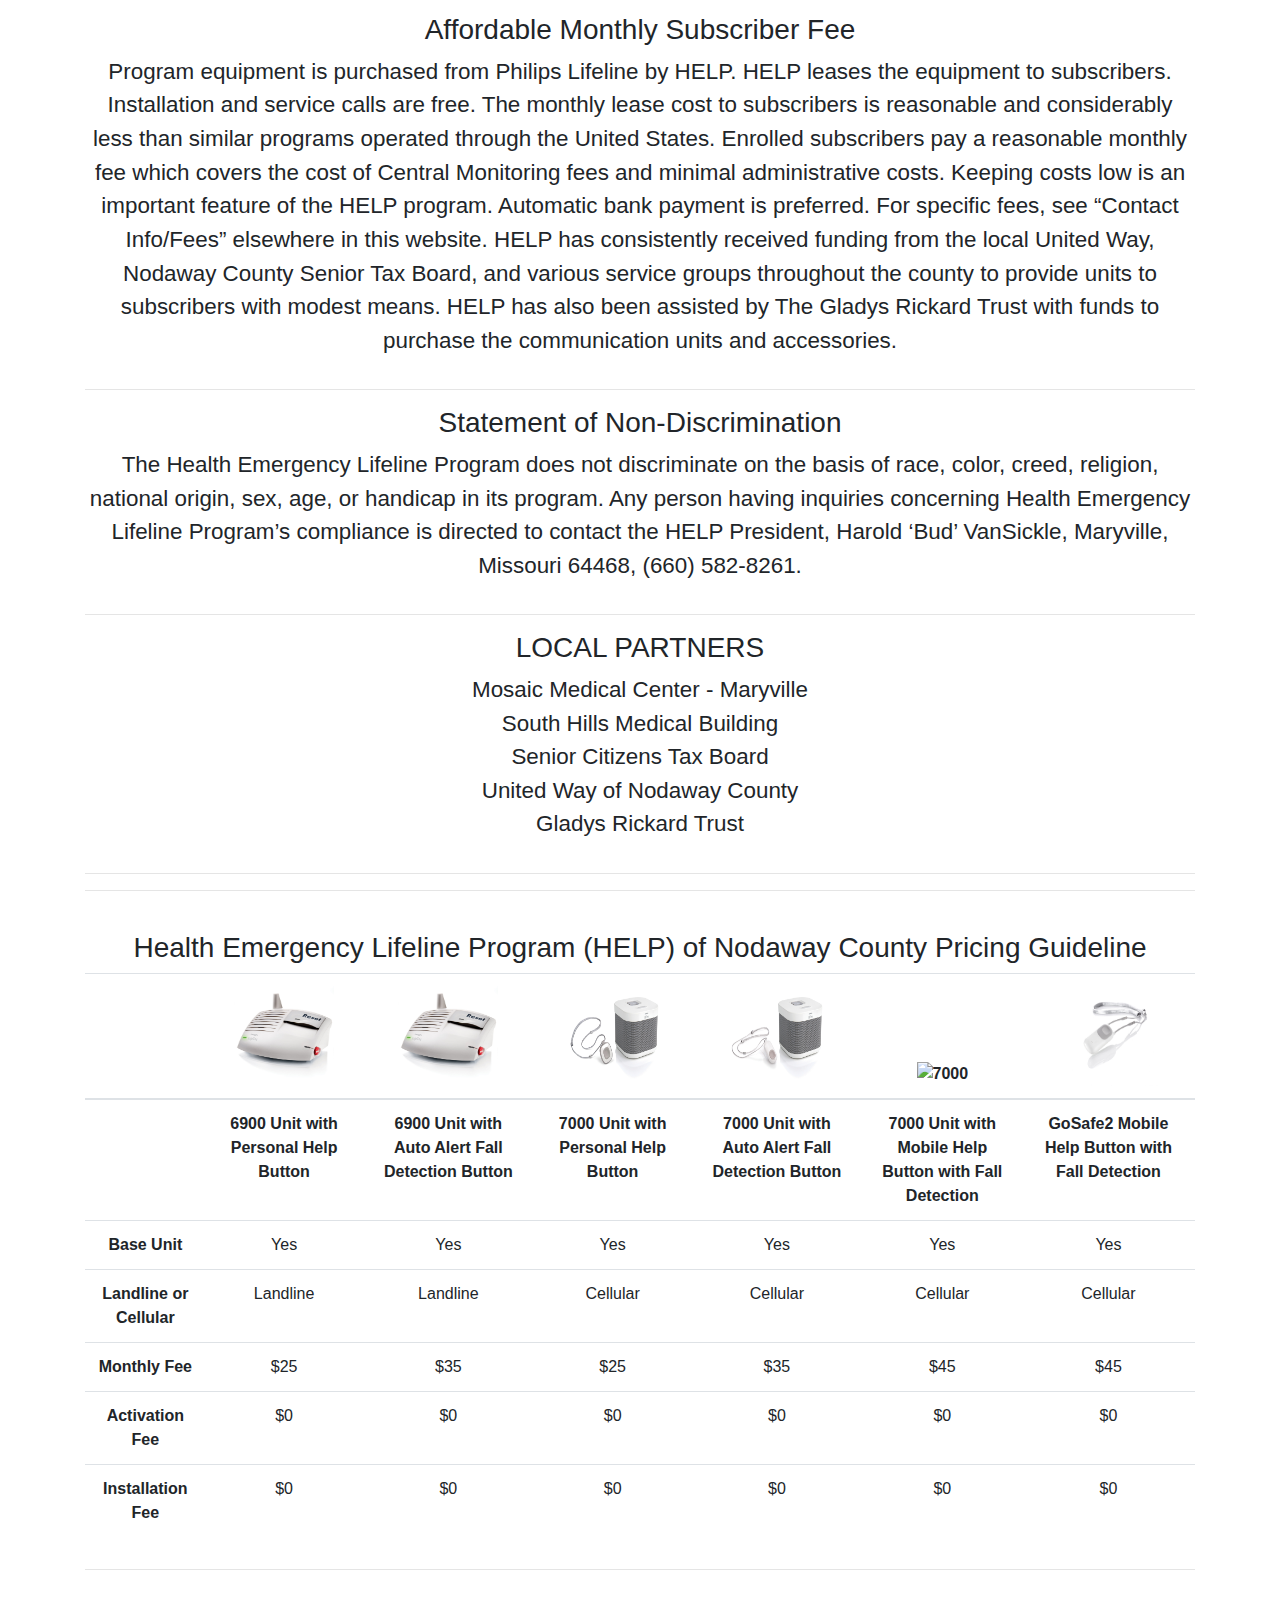
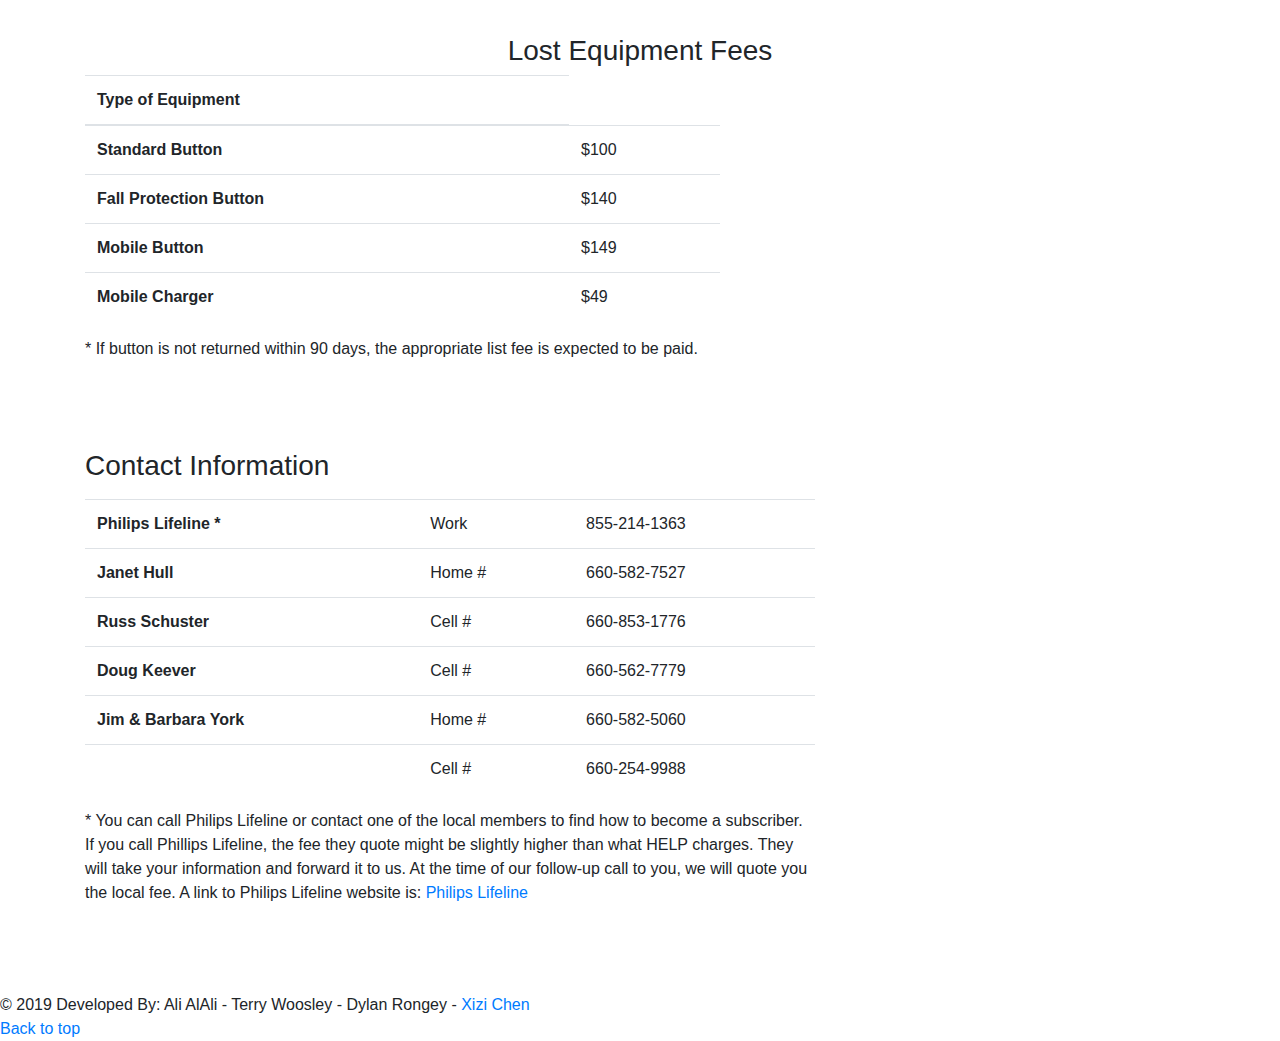
==== commit e908641e: "finish up the website" ====
--- a/index.html
+++ b/index.html
@@ -6,8 +6,8 @@
   <meta name="viewport" content="width=device-width, initial-scale=1, shrink-to-fit=no">
   <meta name="author" content="Group4">
 
-  <title>Help App</title>
-
+  <title>H.E.L.P</title>
+  <link rel="shortcut icon" href="../help-app/logo/favicon_io/favicon.ico" />
   <link rel="canonical" href="https://getbootstrap.com/docs/4.0/examples/starter-template/">
 
   <!-- Font Awesome -->
@@ -34,7 +34,7 @@
       aria-controls="navbarsExampleDefault" aria-expanded="false" aria-label="Toggle navigation">
       <span class="navbar-toggler-icon"></span>
     </button>
-    <img src="../help-app/logo/logo.png" style="width:9em;height:7em; padding: 1em 1em 1em 1em;" alt="Image">
+    <img src="../help-app/logo/logo.png" style="width:6em;height:5em; padding: 1em 1em 1em 1em;" alt="Image">
     <div class="collapse navbar-collapse" id="navbarsExampleDefault">
       <ul class="navbar-nav mr-auto">
         <li class="nav-item active">
@@ -49,15 +49,11 @@
           <a class="nav-link " href="#contact">Contact us</a>
         </li>
       </ul>
-      <form class="form-inline my-2 my-lg-0">
-        <input class="form-control mr-sm-2" type="text" placeholder="Search" aria-label="Search">
-        <button class="btn btn-outline-success my-2 my-sm-0" type="submit">Search</button>
-      </form>
     </div>
   </nav>
 
   <main class="container mt-5 flex-fill ">
-    <br><br><br>
+    <br><br>
     <img src="../help-app/images/Wearing Lifeline Autoalert Button.jpg" style="width:70em;height:50em;" alt="Image">
 
     <div class="row">
@@ -77,7 +73,7 @@
             <br><br>
           </section>
 
-          <section class="col-md-4 text-center">
+          <section class="col-md-4 text-center" id="color">
             <h3>Our Shared Purpose</h3>
             <p style="font-family: 'Gill Sans', 'Gill Sans MT', Calibri, 'Trebuchet MS', sans-serif; font-size:120%;">
               Health Emergency Lifeline Program, Inc. (HELP) is an all-volunteer organization providing LifelineTM
@@ -355,7 +351,7 @@
 
   </main><!-- /.container -->
 
-  <footer class="container-fluid">
+  <footer class="">
     <div id="footer">
       <br>&copy; 2019 Developed By:
       Ali AlAli -
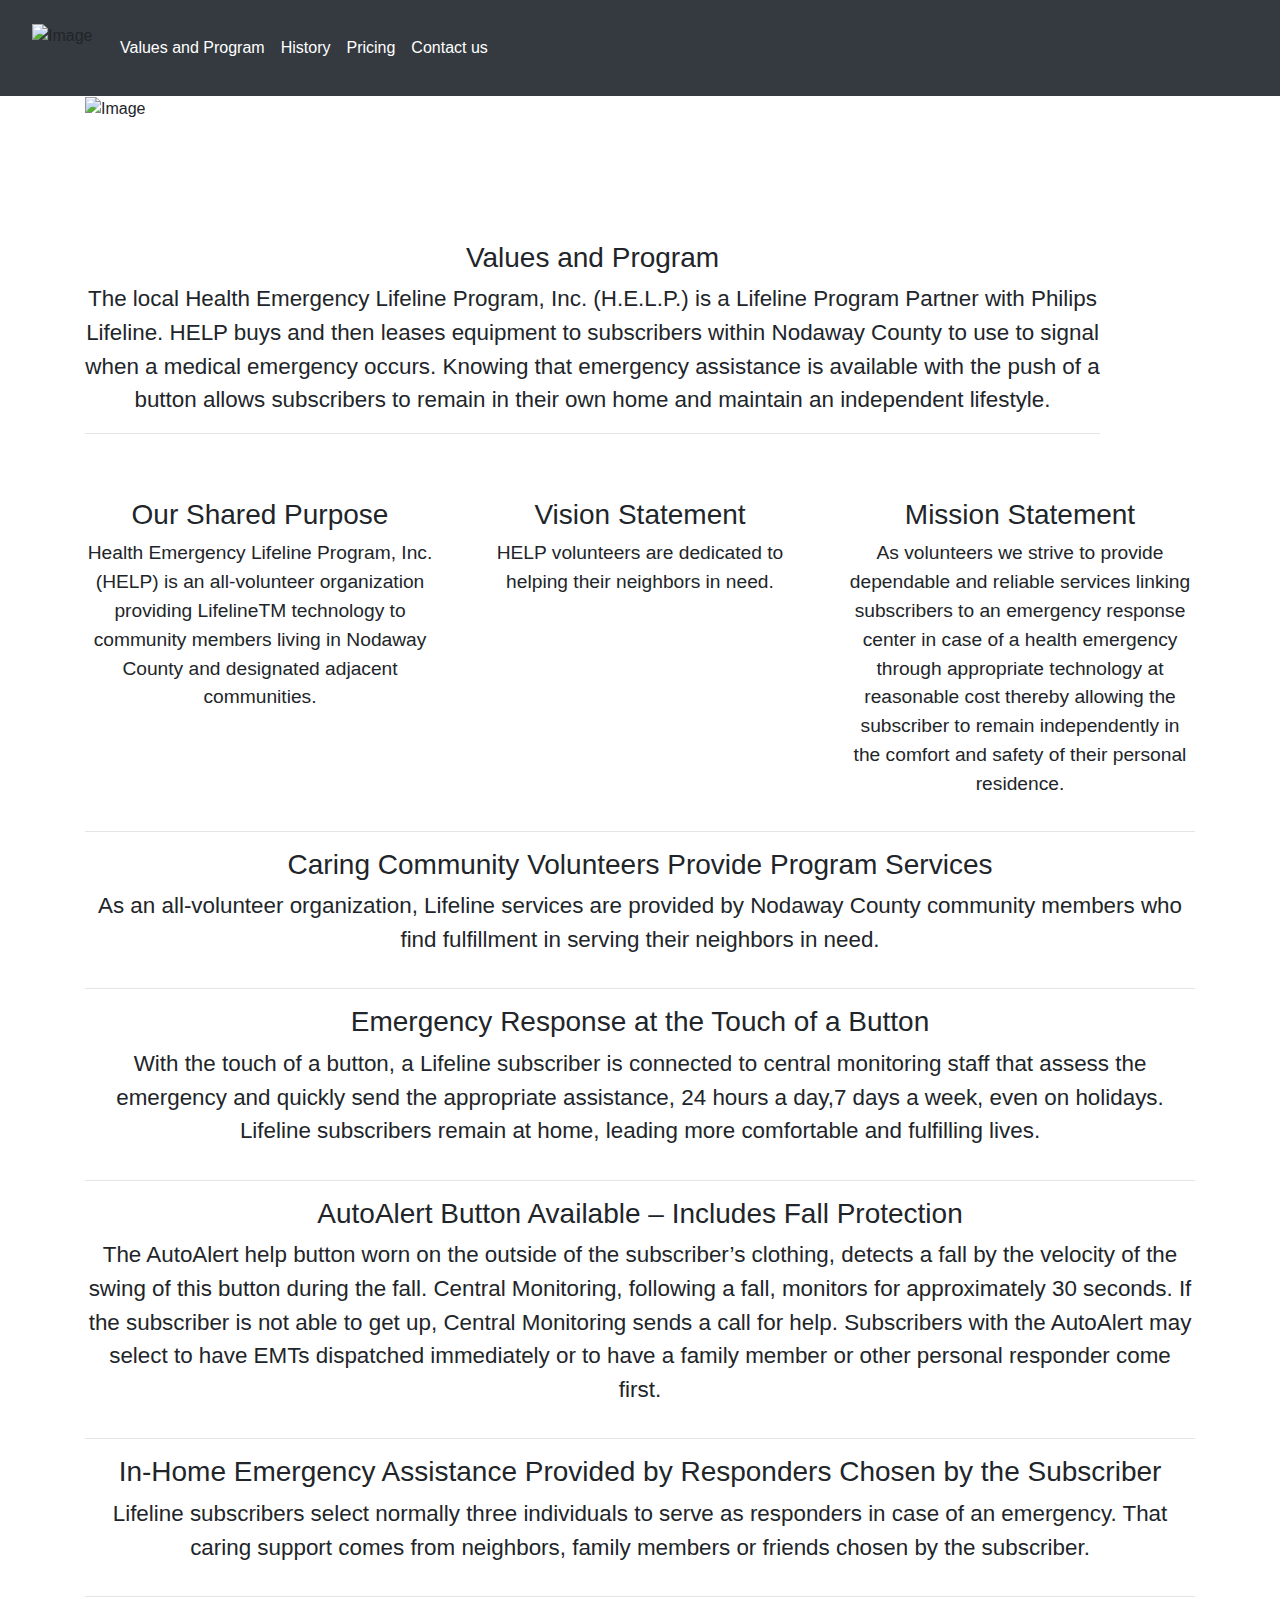
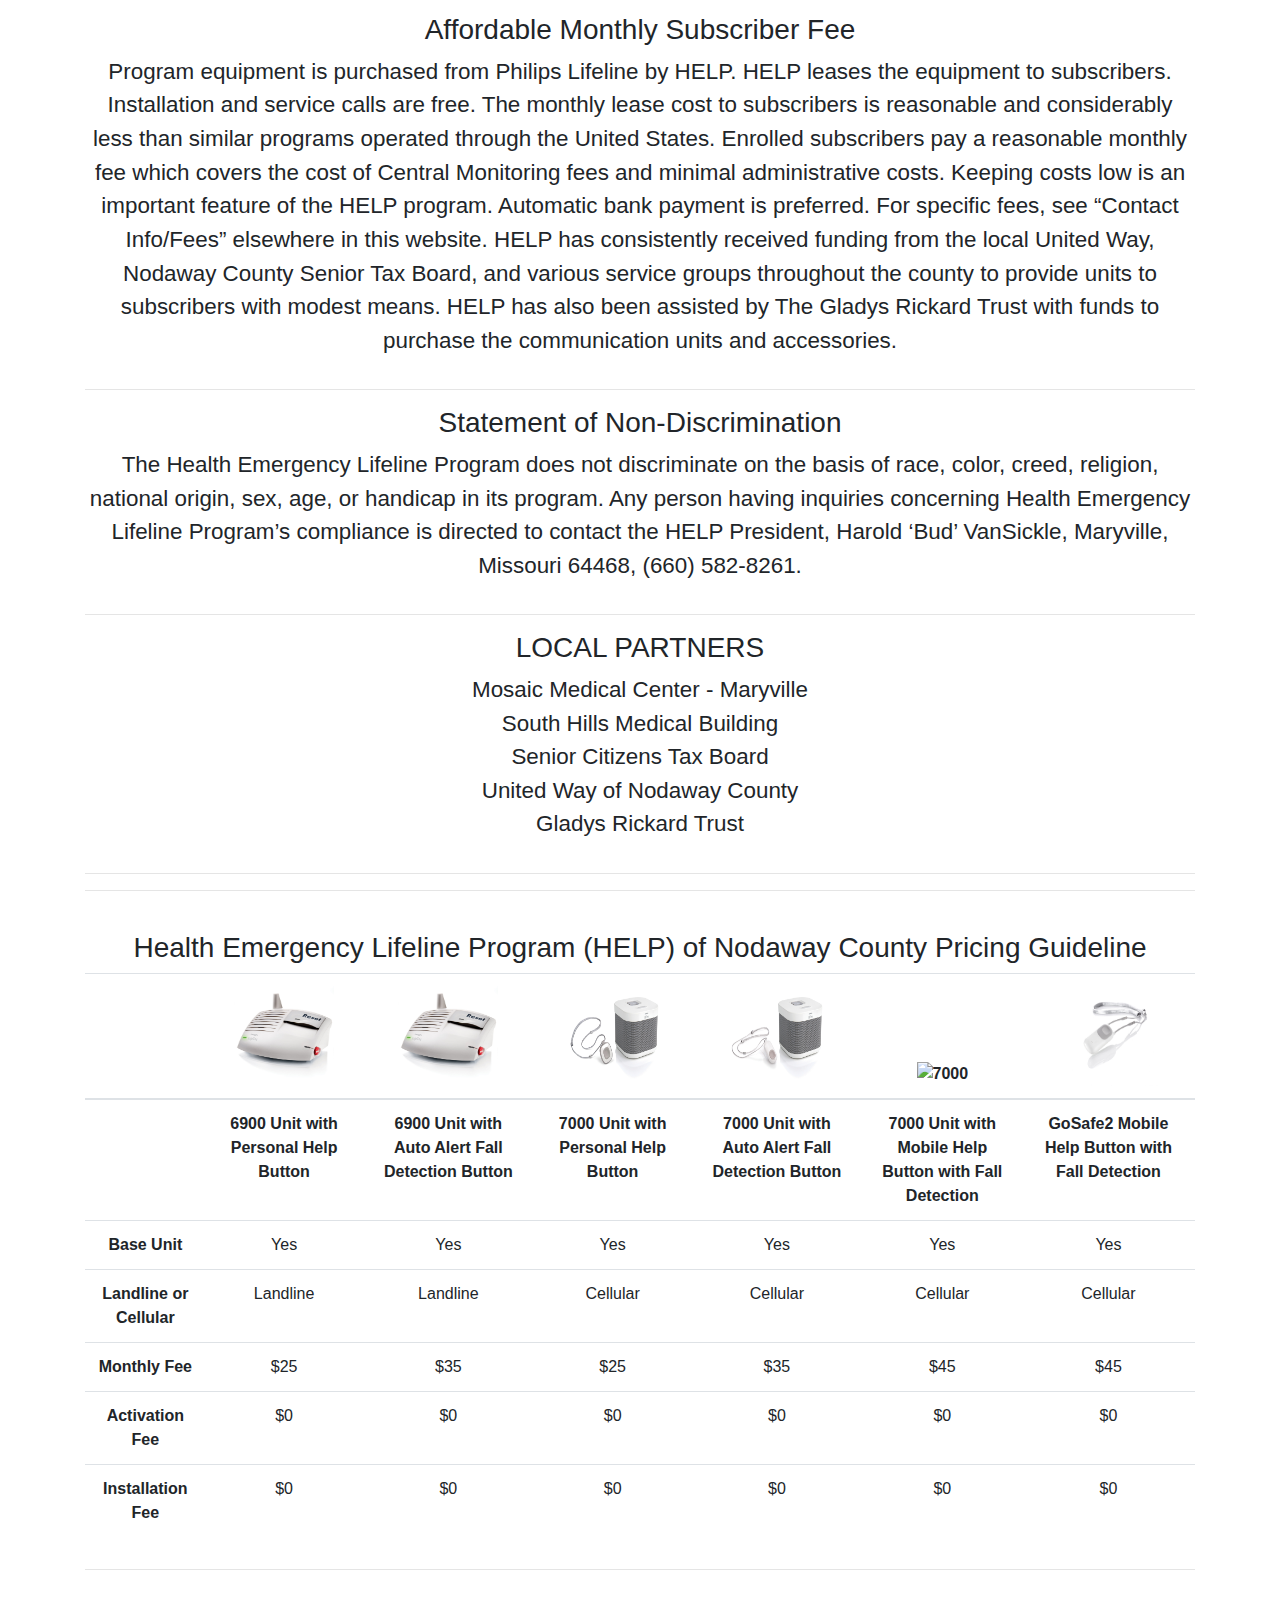
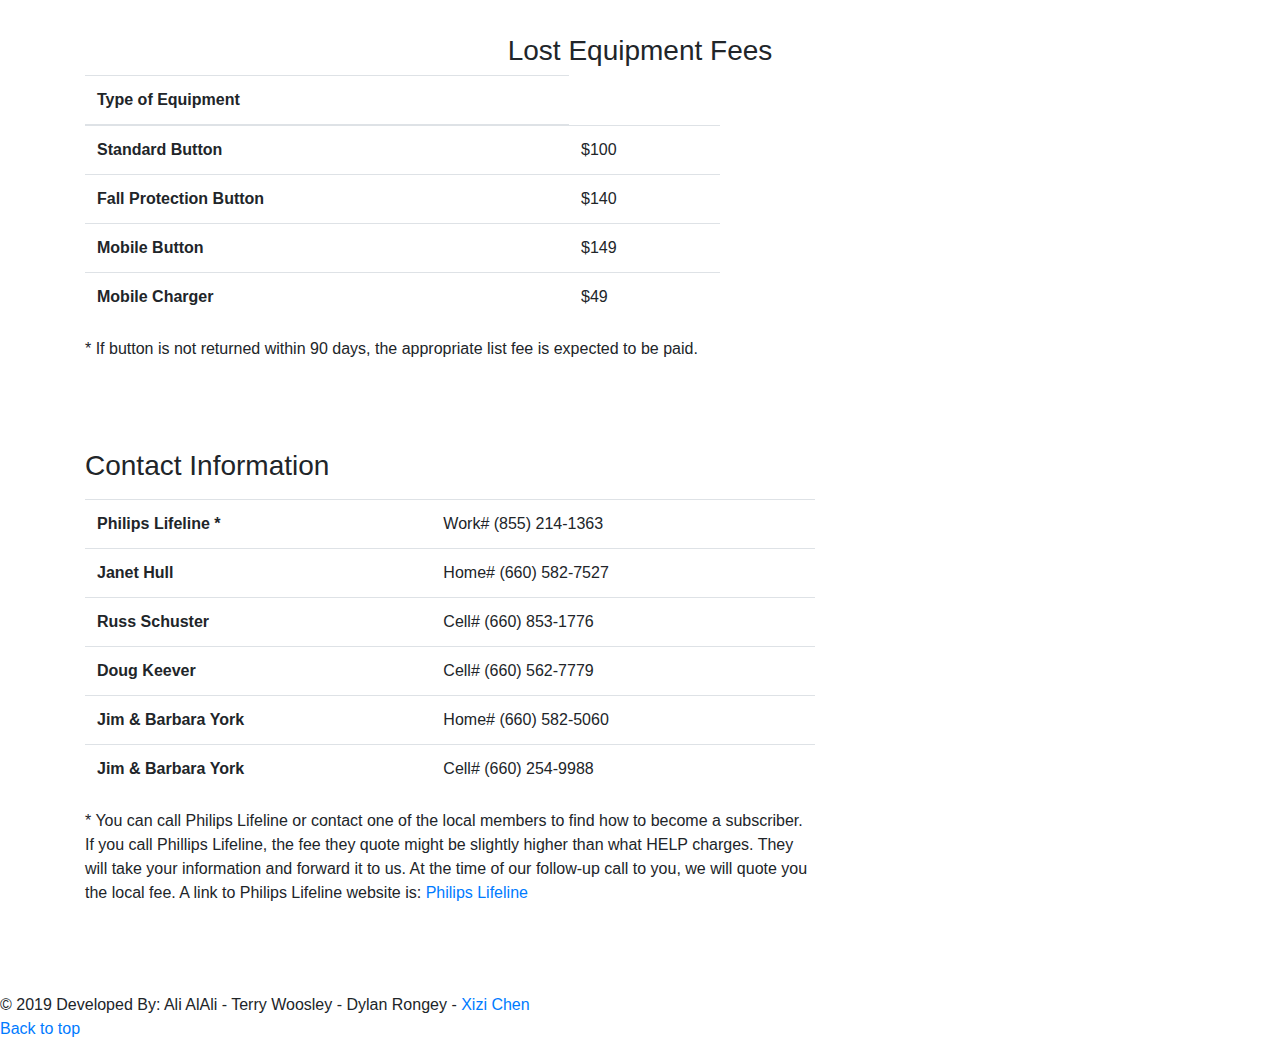
==== commit d45b66f7: "edit phone numbers and history.html" ====
--- a/index.html
+++ b/index.html
@@ -300,33 +300,27 @@
                 <tbody>
                   <tr>
                     <th scope="row">Philips Lifeline *</th>
-                    <td>Work</td>
-                    <td>855-214-1363</td>
+                    <td>Work# (855) 214-1363</td>
                   </tr>
                   <tr>
                     <th scope="row">Janet Hull</th>
-                    <td>Home #</td>
-                    <td>660-582-7527</td>
+                    <td>Home# (660) 582-7527</td>
                   </tr>
                   <tr>
                     <th scope="row">Russ Schuster</th>
-                    <td>Cell #</td>
-                    <td>660-853-1776</td>
+                    <td>Cell# (660) 853-1776</td>
                   </tr>
                   <tr>
                     <th scope="row">Doug Keever</th>
-                    <td>Cell #</td>
-                    <td>660-562-7779</td>
+                    <td>Cell# (660) 562-7779</td>
                   </tr>
                   <tr>
                     <th scope="row">Jim & Barbara York</th>
-                    <td>Home #</td>
-                    <td>660-582-5060</td>
-                  </tr>
-                  <tr>
-                    <th scope="row"></th>
-                    <td>Cell #</td>
-                    <td>660-254-9988</td>
+                    <td>Home# (660) 582-5060</td>
+                  </tr>
+                  <tr>
+                    <th scope="row">Jim & Barbara York</th>
+                    <td>Cell# (660) 254-9988</td>
                   </tr>
                 </tbody>
               </table>
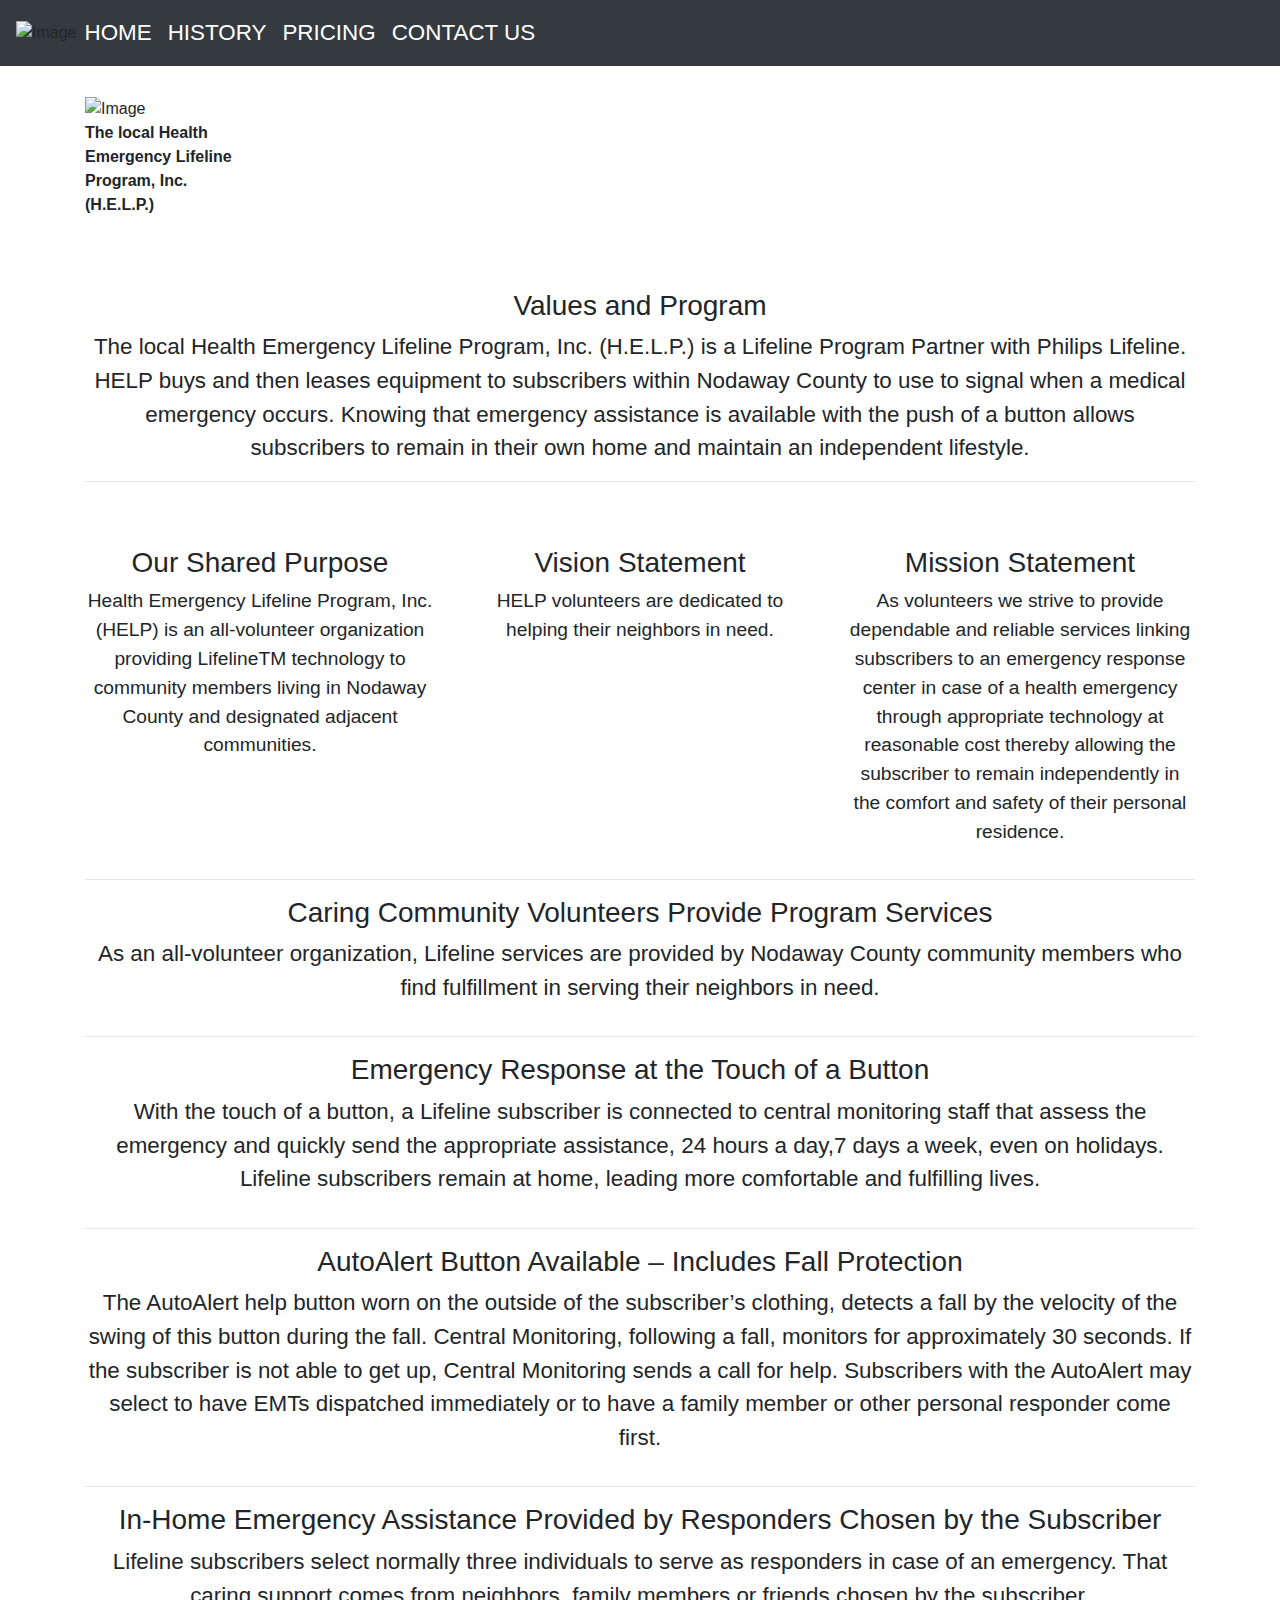
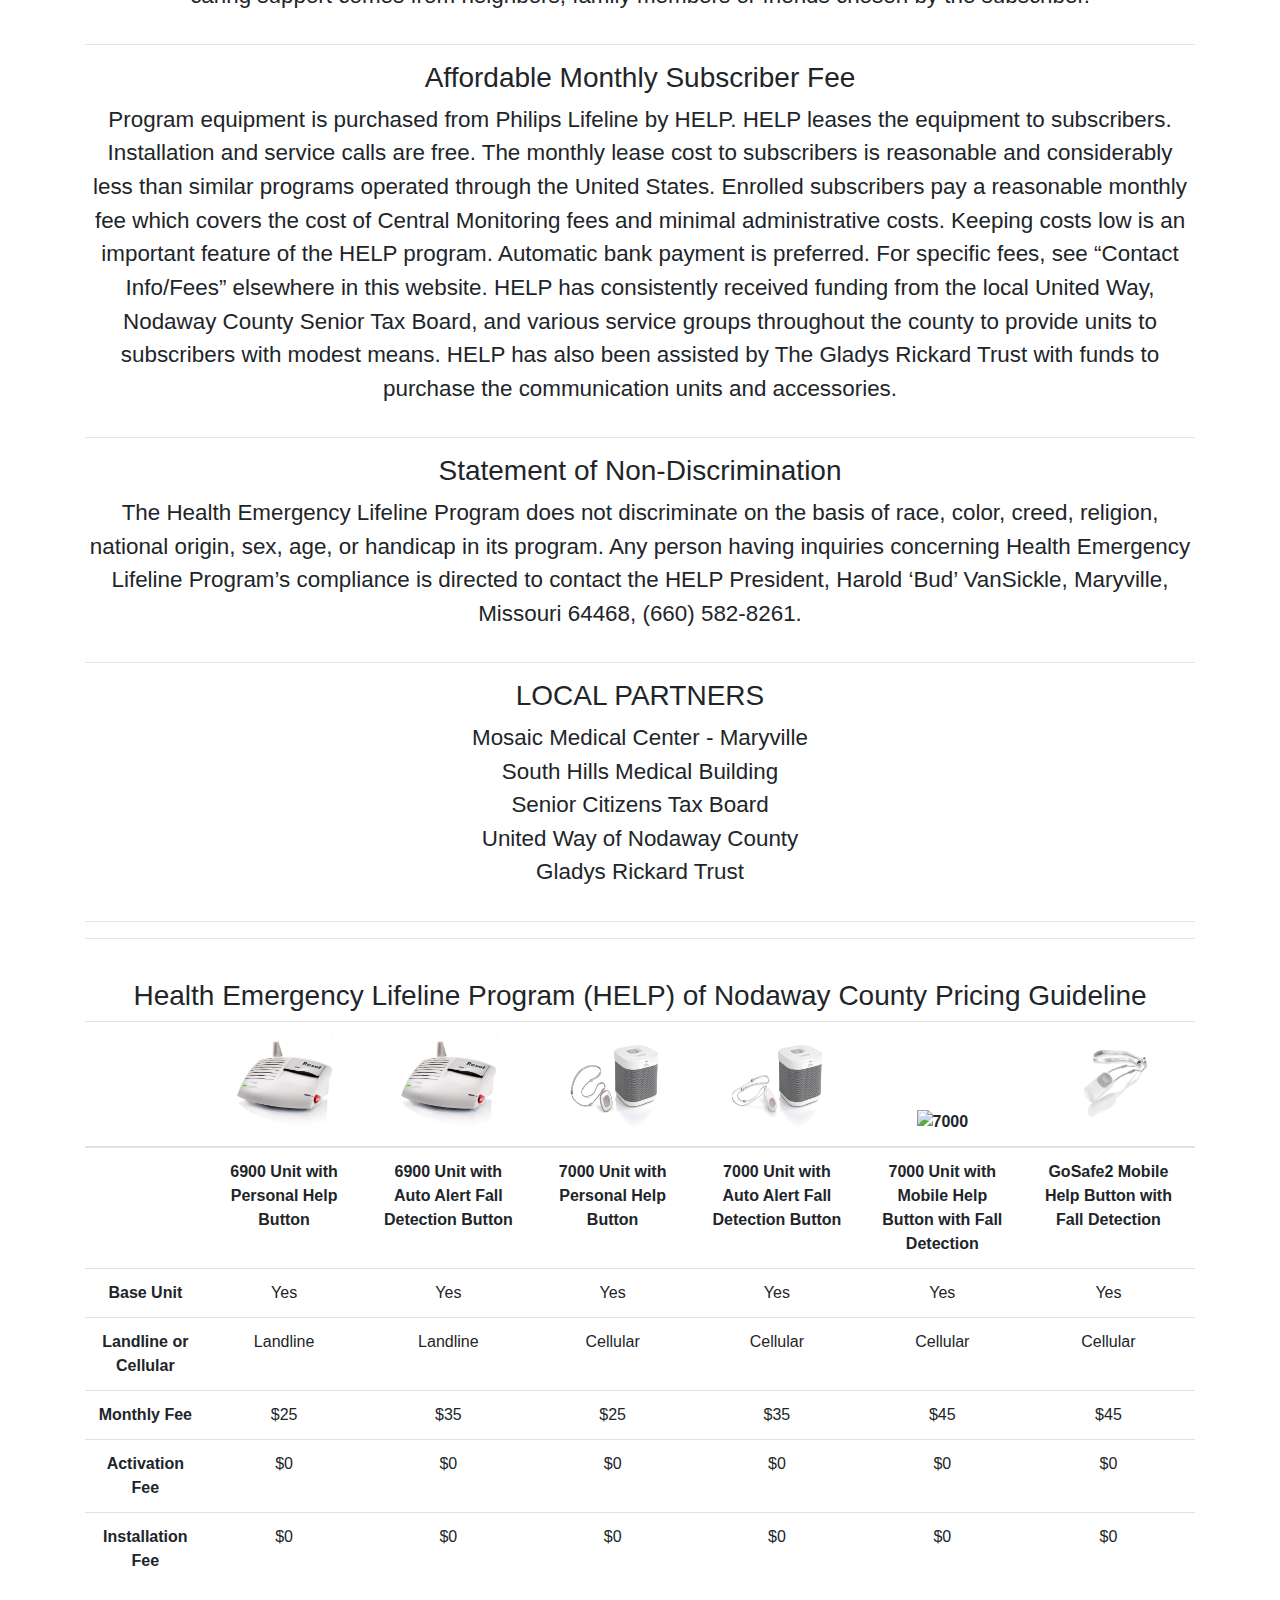
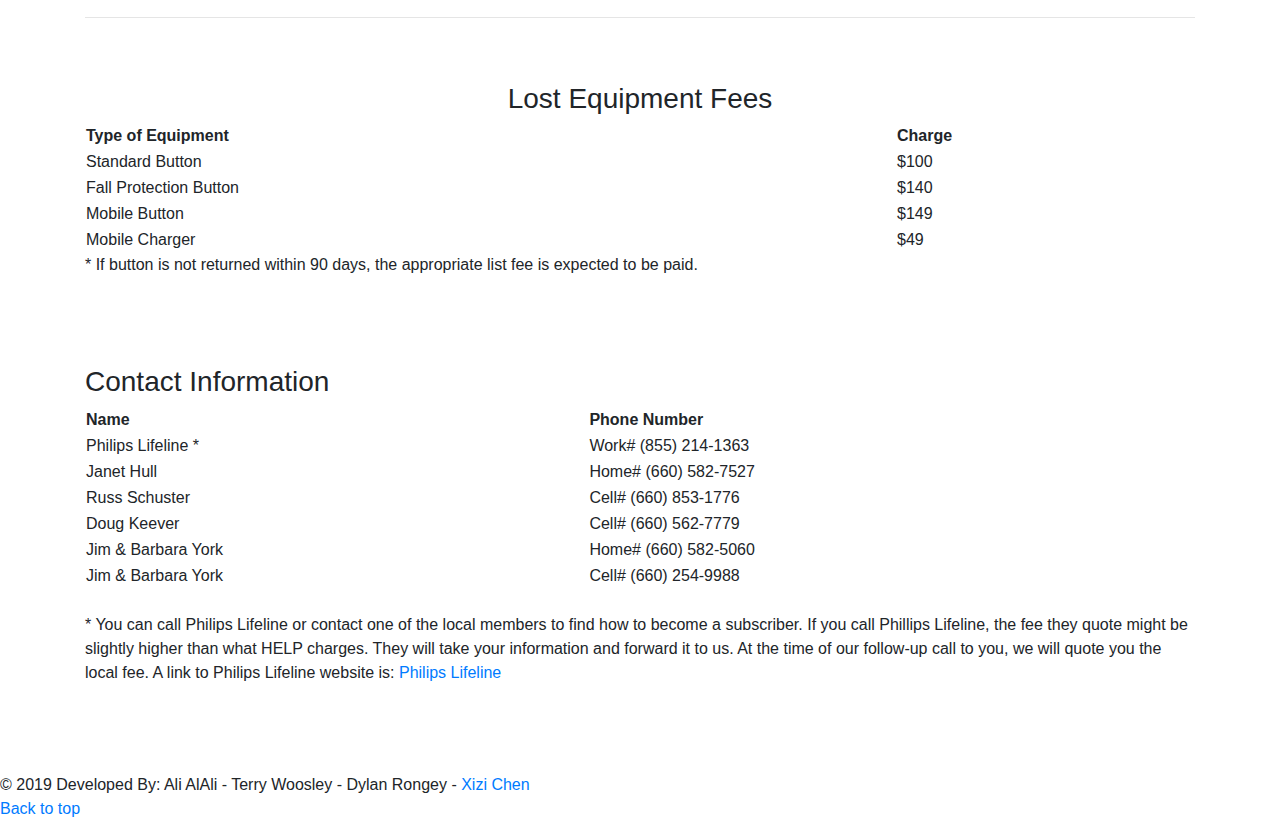
==== commit 985f5241: "design the web (practicing)" ====
--- a/index.html
+++ b/index.html
@@ -34,35 +34,38 @@
       aria-controls="navbarsExampleDefault" aria-expanded="false" aria-label="Toggle navigation">
       <span class="navbar-toggler-icon"></span>
     </button>
-    <img src="../help-app/logo/logo.png" style="width:6em;height:5em; padding: 1em 1em 1em 1em;" alt="Image">
-    <div class="collapse navbar-collapse" id="navbarsExampleDefault">
+    <img src="../help-app/logo/logo.png" alt="Image" class="logo">
+    <div class="collapse navbar-collapse" id="navbarsExampleDefault" style="font-size:140%;">
       <ul class="navbar-nav mr-auto">
         <li class="nav-item active">
-          <a class="nav-link" href="#values">Values and Program <span class="sr-only">(current)</span></a>
+          <a class="nav-link" href="#home">HOME<span class="sr-only">(current)</span></a>
         </li>
         <li class="nav-item active">
-          <a class="nav-link " href="history.html">History</a>
+          <a class="nav-link " href="history.html">HISTORY</a>
         </li>
         <li class="nav-item active">
-          <a class="nav-link " href="#pricing">Pricing</a>
+          <a class="nav-link " href="#pricing">PRICING</a>
         <li class="nav-item active">
-          <a class="nav-link " href="#contact">Contact us</a>
+          <a class="nav-link " href="#contact">CONTACT US</a>
         </li>
       </ul>
     </div>
   </nav>
 
   <main class="container mt-5 flex-fill ">
+    <a name="home"></a>
     <br><br>
-    <img src="../help-app/images/Wearing Lifeline Autoalert Button.jpg" style="width:70em;height:50em;" alt="Image">
-
+    <div class="image">
+      <img src="../help-app/images/Wearing Lifeline Autoalert Button.jpg" alt="Image" class="responsive">
+      <div class="top-left"><strong>The local Health<br> Emergency Lifeline <br>Program, Inc. <br>(H.E.L.P.)</strong></div>
+    </div>
     <div class="row">
       <article class="col-sm-12">
 
         <div class="row">
-          <section class="col-md-11 text-center">
-            <a name="values"></a>
-            <br><br><br><br><br>
+          <section class="col-md-12 text-center">
+
+            <br><br><br>
             <h3>Values and Program</h3>
             <p style="font-family: 'Gill Sans', 'Gill Sans MT', Calibri, 'Trebuchet MS', sans-serif; font-size:140%;">
               The local Health Emergency Lifeline Program, Inc. (H.E.L.P.) is a Lifeline Program Partner with Philips
@@ -259,81 +262,83 @@
             <h3>Lost Equipment Fees</h3>
           </section>
 
-          <section class="col-md-7 ">
-            <table class="table">
-              <thead>
-                <tr>
-                  <th scope="col">Type of Equipment</th>
-                  </th>
-                </tr>
-              </thead>
-              <tbody>
-                <tr>
-                  <th scope="row">Standard Button</th>
-                  <td>$100</td>
-                </tr>
-                <tr>
-                  <th scope="row">Fall Protection Button</th>
-                  <td>$140</td>
-                </tr>
-                <tr>
-                  <th scope="row">Mobile Button</th>
-                  <td>$149</td>
-                </tr>
-                <tr>
-                  <th scope="row">Mobile Charger</th>
-                  <td>$49</td>
-                </tr>
-              </tbody>
+          <section class="col-md-12">
+            <table style="width: 100%">
+              <tr>
+                <th>Type of Equipment</th>
+                <th>Charge</th>
+              </tr>
+              <tr>
+                <td>Standard Button</td>
+                <td>$100</td>
+              </tr>
+              <tr>
+                <td>Fall Protection Button</td>
+                <td>$140</td>
+              </tr>
+              <tr>
+                <td>Mobile Button</td>
+                <td>$149</td>
+              </tr>
+              <tr>
+                <td>Mobile Charger</td>
+                <td>$49</td>
+              </tr>
+
             </table>
             <p style="font-family: 'Gill Sans', 'Gill Sans MT', Calibri, 'Trebuchet MS', sans-serif">* If button is not
               returned within 90 days, the appropriate list fee is expected to be paid.
             </p>
           </section>
 
-          <section class="col-md-8">
+          <section class="col-md-12">
             <a name="contact"></a>
             <br><br><br>
             <h3>Contact Information</h3>
-            <p style="font-family: 'Gill Sans', 'Gill Sans MT', Calibri, 'Trebuchet MS', sans-serif; font-size:140%;">
-              <table class="table">
-                <tbody>
-                  <tr>
-                    <th scope="row">Philips Lifeline *</th>
-                    <td>Work# (855) 214-1363</td>
-                  </tr>
-                  <tr>
-                    <th scope="row">Janet Hull</th>
-                    <td>Home# (660) 582-7527</td>
-                  </tr>
-                  <tr>
-                    <th scope="row">Russ Schuster</th>
-                    <td>Cell# (660) 853-1776</td>
-                  </tr>
-                  <tr>
-                    <th scope="row">Doug Keever</th>
-                    <td>Cell# (660) 562-7779</td>
-                  </tr>
-                  <tr>
-                    <th scope="row">Jim & Barbara York</th>
-                    <td>Home# (660) 582-5060</td>
-                  </tr>
-                  <tr>
-                    <th scope="row">Jim & Barbara York</th>
-                    <td>Cell# (660) 254-9988</td>
-                  </tr>
-                </tbody>
-              </table>
-              <p style="font-family: 'Gill Sans', 'Gill Sans MT', Calibri, 'Trebuchet MS', sans-serif;">
-                * You can call Philips Lifeline or contact one of the local members to find how to become a subscriber.
-                If you call Phillips Lifeline, the fee they quote might be slightly higher than what HELP charges. They
-                will take your information and forward it to us. At the time of our follow-up call to you, we will quote
-                you the local fee. A link to Philips Lifeline website is: <a
-                  href="http://www.lifelinesys.com/content/lifeline-products/lifeline-caregiver" target="_blank">Philips Lifeline</a>
-
-              </p>
-
-              <br><br>
+
+            <table style="width:100%">
+              <tr>
+                <th>Name</th>
+                <th>Phone Number</th>
+              </tr>
+              <tr>
+                <td>Philips Lifeline *</td>
+                <td>Work# (855) 214-1363</td>
+              </tr>
+              <tr>
+                <td>Janet Hull</td>
+                <td>Home# (660) 582-7527</td>
+              </tr>
+              <tr>
+                <td>Russ Schuster</td>
+                <td>Cell# (660) 853-1776</td>
+              </tr>
+              <tr>
+                <td>Doug Keever</td>
+                <td>Cell# (660) 562-7779</td>
+              </tr>
+              <tr>
+                <td>Jim & Barbara York</td>
+                <td>Home# (660) 582-5060</td>
+              </tr>
+              <tr>
+                <td>Jim & Barbara York</td>
+                <td>Cell# (660) 254-9988</td>
+              </tr>
+            </table>
+
+            <br>
+            <p style="font-family: 'Gill Sans', 'Gill Sans MT', Calibri, 'Trebuchet MS', sans-serif;">
+              * You can call Philips Lifeline or contact one of the local members to find how to become a subscriber.
+              If you call Phillips Lifeline, the fee they quote might be slightly higher than what HELP charges. They
+              will take your information and forward it to us. At the time of our follow-up call to you, we will quote
+              you the local fee. A link to Philips Lifeline website is: <a
+                href="http://www.lifelinesys.com/content/lifeline-products/lifeline-caregiver" target="_blank">Philips
+                Lifeline</a>
+
+            </p>
+
+            <br><br>
           </section>
 
 
